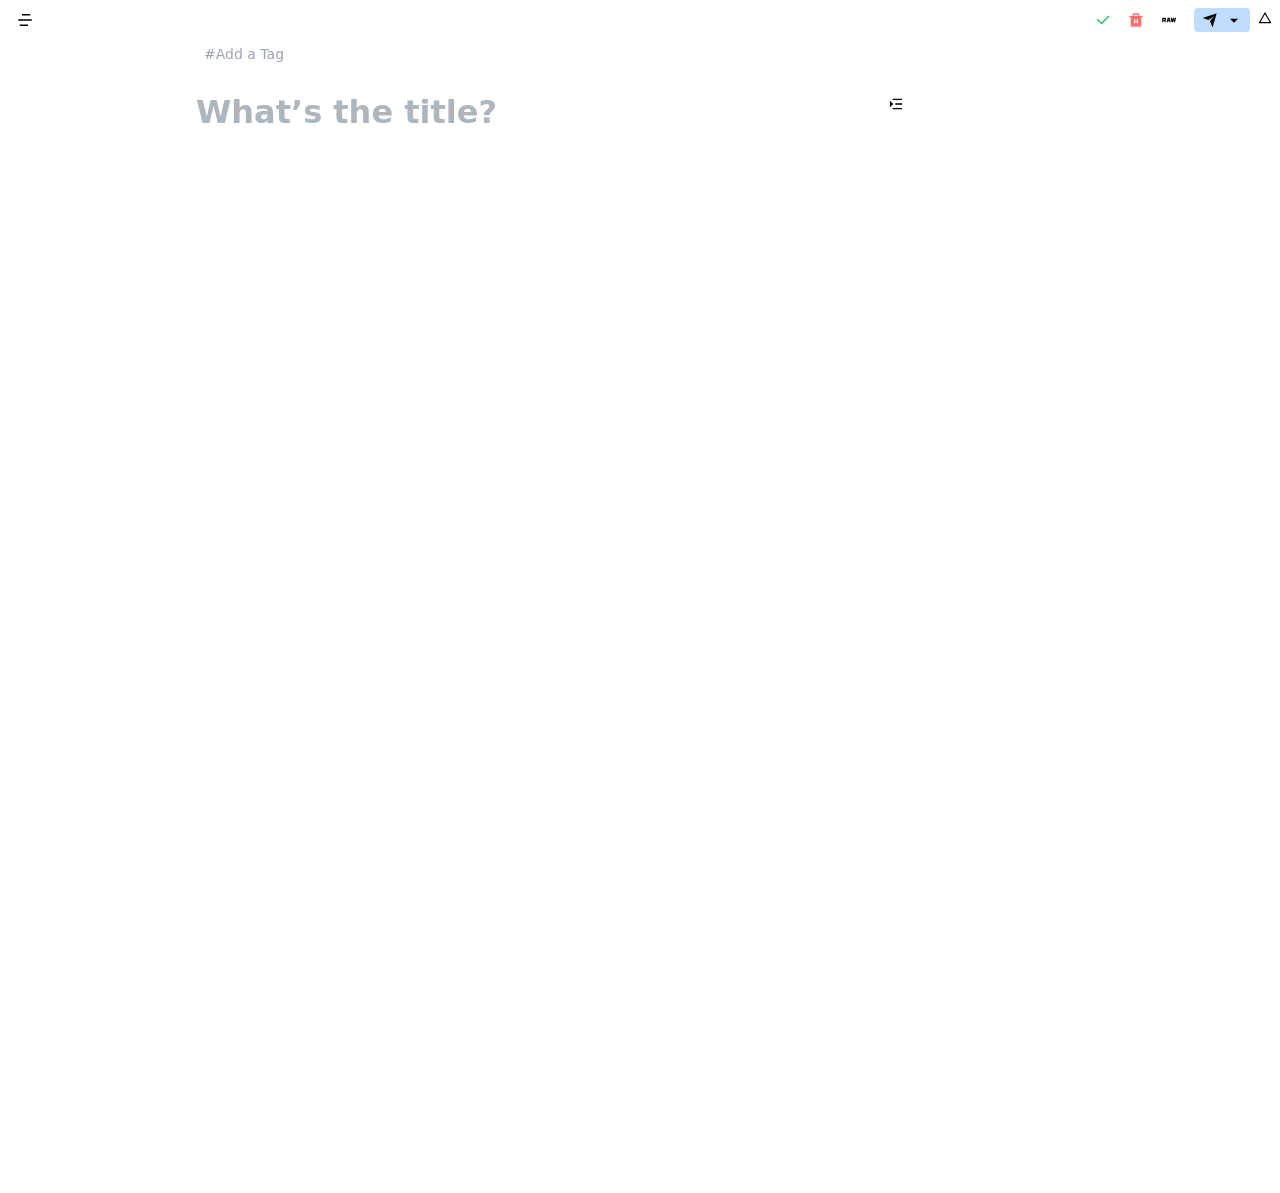
==== edit/index.html @ f4d95087 "Deploying to gh-pages from  @ ab5214a9631f37a3c51cfef15cb7cbef3c7a0057 🚀" ====
<!DOCTYPE html> <html lang="en"> <head><meta charset="UTF-8"><link rel="apple-touch-icon-precomposed" sizes="144x144" href="/favicon.png"><meta name="apple-mobile-web-app-capable" content="yes"><meta name="mobile-web-app-capable" content="yes"><meta name="apple-mobile-web-app-status-bar-style" content="black-translucent"><meta name="apple-mobile-web-app-title" content="North-Star-Y"><meta name="msapplication-TileColor" content="#000000"><meta name="viewport" content="width=device-width,initial-scale=1.0, minimum-scale=1.0, maximum-scale=1.0, user-scalable=no, viewport-fit=cover"><meta name="description" content="A self-owned full-static blog system"><link rel="icon" href="/favicon.ico"><title>Editor | North-Star-Y</title><style>._tag_1y242_1{transition:all ease .25s;transition-delay:.25s;--opacity: 0;--stop: 0%;--hover-bg: rgba(229, 231, 235, var(--opacity));background:linear-gradient(90deg,var(--hover-bg) 50%,rgb(248,113,113) 50%,rgb(248,113,113) 100%);background-position:0%;background-size:200%}._tag_1y242_1:hover{--opacity: 1;background-position:100%;color:#fff}@media (prefers-color-scheme: dark){._tag_1y242_1{--un-text-opacity:1;color:rgb(156,163,175,var(--un-text-opacity))}}._add-tag_1y242_23 ._tag-selector_1y242_23{display:none}._add-tag_1y242_23:focus-within ._tag-selector_1y242_23{display:block}
</style>
<link rel="stylesheet" href="/_astro/_page_.YMLMc0Df.css">
<style>._tabset_selm3_1 ._tab-panel_selm3_1{display:none}._tabset_selm3_1 ._tab-panels_selm3_4{display:flex}._tabset_selm3_1 input[data-tab-name=direct]{display:none}._tabset_selm3_1 input[data-tab-name=direct]:checked~._tab-panels_selm3_4 ._tab-panel_selm3_1[data-tab-name=direct]{display:block}._tabset_selm3_1 input[data-tab-name=direct]:checked~._tab-labels_selm3_13 label[data-tab-name=direct]{border-bottom:2px solid red}._tabset_selm3_1 input[data-tab-name=app]{display:none}._tabset_selm3_1 input[data-tab-name=app]:checked~._tab-panels_selm3_4 ._tab-panel_selm3_1[data-tab-name=app]{display:block}._tabset_selm3_1 input[data-tab-name=app]:checked~._tab-labels_selm3_13 label[data-tab-name=app]{border-bottom:2px solid red}
</style>
<link rel="stylesheet" href="/_astro/_id_.Ct7MQgqJ.css">
<link rel="stylesheet" href="/_astro/_page_.BIc4xYU2.css">
<style>.outlines a[data-anchor-tag=H1]{margin-left:0}.outlines a[data-anchor-tag=H2]{margin-left:12px}.outlines a[data-anchor-tag=H3]{margin-left:24px}.outlines a[data-anchor-tag=H4]{margin-left:36px}.outlines a[data-anchor-tag=H5]{margin-left:48px}.outlines a[data-anchor-tag=H6]{margin-left:60px}
</style><script type="module" src="/_astro/hoisted.BYPz7TzD.js"></script></head> <body class="text-text bg-bg"> <header class="flex justify-between items-center p-2 gap-2 h-10"> <a href="/" class="text-button text-lg" aria-label="homepage"> <div class="i-ri:menu-4-fill"></div> </a> <div class="flex gap-2 items-center header-operations"> <div id="editor-operarions" class="flex gap-2 items-center"></div>  <div id="auth"></div> </div> </header>   <div id="editor" class="w-full flex flex-col items-center min-h-8" data-modal-loading="true"></div>   </body></html>
---- _astro/_page_.YMLMc0Df.css ----
*,:before,:after{box-sizing:border-box;border-width:0;border-style:solid;border-color:var(--un-default-border-color, #e5e7eb)}:before,:after{--un-content: ""}html,:host{line-height:1.5;-webkit-text-size-adjust:100%;-moz-tab-size:4;tab-size:4;font-family:ui-sans-serif,system-ui,sans-serif,"Apple Color Emoji","Segoe UI Emoji",Segoe UI Symbol,"Noto Color Emoji";font-feature-settings:normal;font-variation-settings:normal;-webkit-tap-highlight-color:transparent}body{margin:0;line-height:inherit}hr{height:0;color:inherit;border-top-width:1px}abbr:where([title]){text-decoration:underline dotted}h1,h2,h3,h4,h5,h6{font-size:inherit;font-weight:inherit}a{color:inherit;text-decoration:inherit}b,strong{font-weight:bolder}code,kbd,samp,pre{font-family:ui-monospace,SFMono-Regular,Menlo,Monaco,Consolas,Liberation Mono,Courier New,monospace;font-feature-settings:normal;font-variation-settings:normal;font-size:1em}small{font-size:80%}sub,sup{font-size:75%;line-height:0;position:relative;vertical-align:baseline}sub{bottom:-.25em}sup{top:-.5em}table{text-indent:0;border-color:inherit;border-collapse:collapse}button,input,optgroup,select,textarea{font-family:inherit;font-feature-settings:inherit;font-variation-settings:inherit;font-size:100%;font-weight:inherit;line-height:inherit;color:inherit;margin:0;padding:0}button,select{text-transform:none}button,[type=button],[type=reset],[type=submit]{-webkit-appearance:button;background-color:transparent;background-image:none}:-moz-focusring{outline:auto}:-moz-ui-invalid{box-shadow:none}progress{vertical-align:baseline}::-webkit-inner-spin-button,::-webkit-outer-spin-button{height:auto}[type=search]{-webkit-appearance:textfield;outline-offset:-2px}::-webkit-search-decoration{-webkit-appearance:none}::-webkit-file-upload-button{-webkit-appearance:button;font:inherit}summary{display:list-item}blockquote,dl,dd,h1,h2,h3,h4,h5,h6,hr,figure,p,pre{margin:0}fieldset{margin:0;padding:0}legend{padding:0}ol,ul,menu{list-style:none;margin:0;padding:0}dialog{padding:0}textarea{resize:vertical}input::placeholder,textarea::placeholder{opacity:1;color:#9ca3af}button,[role=button]{cursor:pointer}:disabled{cursor:default}img,svg,video,canvas,audio,iframe,embed,object{display:block;vertical-align:middle}img,video{max-width:100%;height:auto}[hidden]:where(:not([hidden=until-found])){display:none}*,:before,:after{--un-rotate:0;--un-rotate-x:0;--un-rotate-y:0;--un-rotate-z:0;--un-scale-x:1;--un-scale-y:1;--un-scale-z:1;--un-skew-x:0;--un-skew-y:0;--un-translate-x:0;--un-translate-y:0;--un-translate-z:0;--un-pan-x: ;--un-pan-y: ;--un-pinch-zoom: ;--un-scroll-snap-strictness:proximity;--un-ordinal: ;--un-slashed-zero: ;--un-numeric-figure: ;--un-numeric-spacing: ;--un-numeric-fraction: ;--un-border-spacing-x:0;--un-border-spacing-y:0;--un-ring-offset-shadow:0 0 rgb(0 0 0 / 0);--un-ring-shadow:0 0 rgb(0 0 0 / 0);--un-shadow-inset: ;--un-shadow:0 0 rgb(0 0 0 / 0);--un-ring-inset: ;--un-ring-offset-width:0px;--un-ring-offset-color:#fff;--un-ring-width:0px;--un-ring-color:rgb(147 197 253 / .5);--un-blur: ;--un-brightness: ;--un-contrast: ;--un-drop-shadow: ;--un-grayscale: ;--un-hue-rotate: ;--un-invert: ;--un-saturate: ;--un-sepia: ;--un-backdrop-blur: ;--un-backdrop-brightness: ;--un-backdrop-contrast: ;--un-backdrop-grayscale: ;--un-backdrop-hue-rotate: ;--un-backdrop-invert: ;--un-backdrop-opacity: ;--un-backdrop-saturate: ;--un-backdrop-sepia: }::backdrop{--un-rotate:0;--un-rotate-x:0;--un-rotate-y:0;--un-rotate-z:0;--un-scale-x:1;--un-scale-y:1;--un-scale-z:1;--un-skew-x:0;--un-skew-y:0;--un-translate-x:0;--un-translate-y:0;--un-translate-z:0;--un-pan-x: ;--un-pan-y: ;--un-pinch-zoom: ;--un-scroll-snap-strictness:proximity;--un-ordinal: ;--un-slashed-zero: ;--un-numeric-figure: ;--un-numeric-spacing: ;--un-numeric-fraction: ;--un-border-spacing-x:0;--un-border-spacing-y:0;--un-ring-offset-shadow:0 0 rgb(0 0 0 / 0);--un-ring-shadow:0 0 rgb(0 0 0 / 0);--un-shadow-inset: ;--un-shadow:0 0 rgb(0 0 0 / 0);--un-ring-inset: ;--un-ring-offset-width:0px;--un-ring-offset-color:#fff;--un-ring-width:0px;--un-ring-color:rgb(147 197 253 / .5);--un-blur: ;--un-brightness: ;--un-contrast: ;--un-drop-shadow: ;--un-grayscale: ;--un-hue-rotate: ;--un-invert: ;--un-saturate: ;--un-sepia: ;--un-backdrop-blur: ;--un-backdrop-brightness: ;--un-backdrop-contrast: ;--un-backdrop-grayscale: ;--un-backdrop-hue-rotate: ;--un-backdrop-invert: ;--un-backdrop-opacity: ;--un-backdrop-saturate: ;--un-backdrop-sepia: }.i-material-symbols\:add-link{--un-icon:url("data:image/svg+xml;utf8,%3Csvg viewBox='0 0 24 24' width='1em' height='1em' xmlns='http://www.w3.org/2000/svg' %3E%3Cpath fill='currentColor' d='M17 20v-3h-3v-2h3v-3h2v3h3v2h-3v3zm-6-3H7q-2.075 0-3.537-1.463T2 12t1.463-3.537T7 7h4v2H7q-1.25 0-2.125.875T4 12t.875 2.125T7 15h4zm-3-4v-2h8v2zm14-1h-2q0-1.25-.875-2.125T17 9h-4V7h4q2.075 0 3.538 1.463T22 12'/%3E%3C/svg%3E");-webkit-mask:var(--un-icon) no-repeat;mask:var(--un-icon) no-repeat;-webkit-mask-size:100% 100%;mask-size:100% 100%;background-color:currentColor;color:inherit;width:1em;height:1em}.i-material-symbols\:check-circle-outline-rounded{--un-icon:url("data:image/svg+xml;utf8,%3Csvg viewBox='0 0 24 24' width='1em' height='1em' xmlns='http://www.w3.org/2000/svg' %3E%3Cpath fill='currentColor' d='m10.6 13.8l-2.15-2.15q-.275-.275-.7-.275t-.7.275t-.275.7t.275.7L9.9 15.9q.3.3.7.3t.7-.3l5.65-5.65q.275-.275.275-.7t-.275-.7t-.7-.275t-.7.275zM12 22q-2.075 0-3.9-.788t-3.175-2.137T2.788 15.9T2 12t.788-3.9t2.137-3.175T8.1 2.788T12 2t3.9.788t3.175 2.137T21.213 8.1T22 12t-.788 3.9t-2.137 3.175t-3.175 2.138T12 22m0-2q3.35 0 5.675-2.325T20 12t-2.325-5.675T12 4T6.325 6.325T4 12t2.325 5.675T12 20m0-8'/%3E%3C/svg%3E");-webkit-mask:var(--un-icon) no-repeat;mask:var(--un-icon) no-repeat;-webkit-mask-size:100% 100%;mask-size:100% 100%;background-color:currentColor;color:inherit;width:1em;height:1em}.i-material-symbols\:code{--un-icon:url("data:image/svg+xml;utf8,%3Csvg viewBox='0 0 24 24' width='1em' height='1em' xmlns='http://www.w3.org/2000/svg' %3E%3Cpath fill='currentColor' d='m8 18l-6-6l6-6l1.425 1.425l-4.6 4.6L9.4 16.6zm8 0l-1.425-1.425l4.6-4.6L14.6 7.4L16 6l6 6z'/%3E%3C/svg%3E");-webkit-mask:var(--un-icon) no-repeat;mask:var(--un-icon) no-repeat;-webkit-mask-size:100% 100%;mask-size:100% 100%;background-color:currentColor;color:inherit;width:1em;height:1em}.i-material-symbols\:error-outline-rounded{--un-icon:url("data:image/svg+xml;utf8,%3Csvg viewBox='0 0 24 24' width='1em' height='1em' xmlns='http://www.w3.org/2000/svg' %3E%3Cpath fill='currentColor' d='M12.713 16.713Q13 16.425 13 16t-.288-.712T12 15t-.712.288T11 16t.288.713T12 17t.713-.288m0-4Q13 12.425 13 12V8q0-.425-.288-.712T12 7t-.712.288T11 8v4q0 .425.288.713T12 13t.713-.288M12 22q-2.075 0-3.9-.788t-3.175-2.137T2.788 15.9T2 12t.788-3.9t2.137-3.175T8.1 2.788T12 2t3.9.788t3.175 2.137T21.213 8.1T22 12t-.788 3.9t-2.137 3.175t-3.175 2.138T12 22m0-2q3.35 0 5.675-2.325T20 12t-2.325-5.675T12 4T6.325 6.325T4 12t2.325 5.675T12 20m0-8'/%3E%3C/svg%3E");-webkit-mask:var(--un-icon) no-repeat;mask:var(--un-icon) no-repeat;-webkit-mask-size:100% 100%;mask-size:100% 100%;background-color:currentColor;color:inherit;width:1em;height:1em}.i-material-symbols\:format-bold{--un-icon:url("data:image/svg+xml;utf8,%3Csvg viewBox='0 0 24 24' width='1em' height='1em' xmlns='http://www.w3.org/2000/svg' %3E%3Cpath fill='currentColor' d='M6.8 19V5h5.525q1.625 0 3 1T16.7 8.775q0 1.275-.575 1.963t-1.075.987q.625.275 1.388 1.025T17.2 15q0 2.225-1.625 3.113t-3.05.887zm3.025-2.8h2.6q1.2 0 1.463-.612t.262-.888t-.262-.887t-1.538-.613H9.825zm0-5.7h2.325q.825 0 1.2-.425t.375-.95q0-.6-.425-.975t-1.1-.375H9.825z'/%3E%3C/svg%3E");-webkit-mask:var(--un-icon) no-repeat;mask:var(--un-icon) no-repeat;-webkit-mask-size:100% 100%;mask-size:100% 100%;background-color:currentColor;color:inherit;width:1em;height:1em}.i-material-symbols\:format-italic{--un-icon:url("data:image/svg+xml;utf8,%3Csvg viewBox='0 0 24 24' width='1em' height='1em' xmlns='http://www.w3.org/2000/svg' %3E%3Cpath fill='currentColor' d='M5 19v-2.5h4l3-9H8V5h10v2.5h-3.5l-3 9H15V19z'/%3E%3C/svg%3E");-webkit-mask:var(--un-icon) no-repeat;mask:var(--un-icon) no-repeat;-webkit-mask-size:100% 100%;mask-size:100% 100%;background-color:currentColor;color:inherit;width:1em;height:1em}.i-material-symbols\:format-underlined{--un-icon:url("data:image/svg+xml;utf8,%3Csvg viewBox='0 0 24 24' width='1em' height='1em' xmlns='http://www.w3.org/2000/svg' %3E%3Cpath fill='currentColor' d='M5 21v-2h14v2zm3.075-5.575q-1.4-1.575-1.4-4.175V3H9.25v8.4q0 1.4.7 2.275t2.05.875t2.05-.875t.7-2.275V3h2.575v8.25q0 2.6-1.4 4.175T12 17t-3.925-1.575'/%3E%3C/svg%3E");-webkit-mask:var(--un-icon) no-repeat;mask:var(--un-icon) no-repeat;-webkit-mask-size:100% 100%;mask-size:100% 100%;background-color:currentColor;color:inherit;width:1em;height:1em}.i-material-symbols\:info-outline-rounded{--un-icon:url("data:image/svg+xml;utf8,%3Csvg viewBox='0 0 24 24' width='1em' height='1em' xmlns='http://www.w3.org/2000/svg' %3E%3Cpath fill='currentColor' d='M12.713 16.713Q13 16.425 13 16v-4q0-.425-.288-.712T12 11t-.712.288T11 12v4q0 .425.288.713T12 17t.713-.288m0-8Q13 8.425 13 8t-.288-.712T12 7t-.712.288T11 8t.288.713T12 9t.713-.288M12 22q-2.075 0-3.9-.788t-3.175-2.137T2.788 15.9T2 12t.788-3.9t2.137-3.175T8.1 2.788T12 2t3.9.788t3.175 2.137T21.213 8.1T22 12t-.788 3.9t-2.137 3.175t-3.175 2.138T12 22m0-2q3.35 0 5.675-2.325T20 12t-2.325-5.675T12 4T6.325 6.325T4 12t2.325 5.675T12 20m0-8'/%3E%3C/svg%3E");-webkit-mask:var(--un-icon) no-repeat;mask:var(--un-icon) no-repeat;-webkit-mask-size:100% 100%;mask-size:100% 100%;background-color:currentColor;color:inherit;width:1em;height:1em}.i-material-symbols\:raw-on{--un-icon:url("data:image/svg+xml;utf8,%3Csvg viewBox='0 0 24 24' width='1em' height='1em' xmlns='http://www.w3.org/2000/svg' %3E%3Cpath fill='currentColor' d='M3 15V9h3.5q.6 0 1.05.45T8 10.5v1q0 .45-.238.813T7.1 12.9L8 15H6.5l-.9-2H4.5v2zm5.75 0l1.5-6h2.5l1.5 6h-1.5l-.35-1.5h-1.75l-.4 1.5zm6.75 0L14 9h1.5l.75 3L17 9h1.5l.75 3L20 9h1.5L20 15h-1.5l-.75-3.05L17 15zM11 12h1l-.25-1h-.5zm-6.5-.5h2v-1h-2z'/%3E%3C/svg%3E");-webkit-mask:var(--un-icon) no-repeat;mask:var(--un-icon) no-repeat;-webkit-mask-size:100% 100%;mask-size:100% 100%;background-color:currentColor;color:inherit;width:1em;height:1em}.i-material-symbols\:strikethrough-s{--un-icon:url("data:image/svg+xml;utf8,%3Csvg viewBox='0 0 24 24' width='1em' height='1em' xmlns='http://www.w3.org/2000/svg' %3E%3Cpath fill='currentColor' d='M12.15 20q-1.9 0-3.375-1.125T6.65 15.8l2.2-.95q.35 1.2 1.213 1.975t2.137.775q1.05 0 1.9-.5t.85-1.6q0-.45-.175-.825T14.3 14h2.8q.125.35.188.713t.062.787q0 2.15-1.537 3.325T12.15 20M2 12v-2h20v2zm10.05-8.15q1.65 0 2.888.812T16.85 7.15l-2.2.975q-.225-.725-.837-1.3T12.1 6.25q-1.025 0-1.7.463T9.65 8h-2.4q.05-1.725 1.363-2.937T12.05 3.85'/%3E%3C/svg%3E");-webkit-mask:var(--un-icon) no-repeat;mask:var(--un-icon) no-repeat;-webkit-mask-size:100% 100%;mask-size:100% 100%;background-color:currentColor;color:inherit;width:1em;height:1em}.i-ri\:add-large-line{--un-icon:url("data:image/svg+xml;utf8,%3Csvg viewBox='0 0 24 24' width='1em' height='1em' xmlns='http://www.w3.org/2000/svg' %3E%3Cpath fill='currentColor' d='M13 11h9v2h-9v9h-2v-9H2v-2h9V2h2z'/%3E%3C/svg%3E");-webkit-mask:var(--un-icon) no-repeat;mask:var(--un-icon) no-repeat;-webkit-mask-size:100% 100%;mask-size:100% 100%;background-color:currentColor;color:inherit;width:1em;height:1em}.i-ri\:add-line{--un-icon:url("data:image/svg+xml;utf8,%3Csvg viewBox='0 0 24 24' width='1em' height='1em' xmlns='http://www.w3.org/2000/svg' %3E%3Cpath fill='currentColor' d='M11 11V5h2v6h6v2h-6v6h-2v-6H5v-2z'/%3E%3C/svg%3E");-webkit-mask:var(--un-icon) no-repeat;mask:var(--un-icon) no-repeat;-webkit-mask-size:100% 100%;mask-size:100% 100%;background-color:currentColor;color:inherit;width:1em;height:1em}.i-ri\:arrow-down-s-fill{--un-icon:url("data:image/svg+xml;utf8,%3Csvg viewBox='0 0 24 24' width='1em' height='1em' xmlns='http://www.w3.org/2000/svg' %3E%3Cpath fill='currentColor' d='m12 16l-6-6h12z'/%3E%3C/svg%3E");-webkit-mask:var(--un-icon) no-repeat;mask:var(--un-icon) no-repeat;-webkit-mask-size:100% 100%;mask-size:100% 100%;background-color:currentColor;color:inherit;width:1em;height:1em}.i-ri\:arrow-left-double-line{--un-icon:url("data:image/svg+xml;utf8,%3Csvg viewBox='0 0 24 24' width='1em' height='1em' xmlns='http://www.w3.org/2000/svg' %3E%3Cpath fill='currentColor' d='m4.836 12l6.207 6.207l1.414-1.414L7.664 12l4.793-4.793l-1.414-1.414zm5.65 0l6.207 6.207l1.414-1.414L13.314 12l4.793-4.793l-1.414-1.414z'/%3E%3C/svg%3E");-webkit-mask:var(--un-icon) no-repeat;mask:var(--un-icon) no-repeat;-webkit-mask-size:100% 100%;mask-size:100% 100%;background-color:currentColor;color:inherit;width:1em;height:1em}.i-ri\:arrow-right-double-line{--un-icon:url("data:image/svg+xml;utf8,%3Csvg viewBox='0 0 24 24' width='1em' height='1em' xmlns='http://www.w3.org/2000/svg' %3E%3Cpath fill='currentColor' d='m19.164 12l-6.207-6.207l-1.414 1.414L16.336 12l-4.793 4.793l1.414 1.414zm-5.65 0L7.307 5.793L5.893 7.207L10.686 12l-4.793 4.793l1.414 1.414z'/%3E%3C/svg%3E");-webkit-mask:var(--un-icon) no-repeat;mask:var(--un-icon) no-repeat;-webkit-mask-size:100% 100%;mask-size:100% 100%;background-color:currentColor;color:inherit;width:1em;height:1em}.i-ri\:check-line{--un-icon:url("data:image/svg+xml;utf8,%3Csvg viewBox='0 0 24 24' width='1em' height='1em' xmlns='http://www.w3.org/2000/svg' %3E%3Cpath fill='currentColor' d='m10 15.17l9.192-9.191l1.414 1.414L10 17.999l-6.364-6.364l1.414-1.414z'/%3E%3C/svg%3E");-webkit-mask:var(--un-icon) no-repeat;mask:var(--un-icon) no-repeat;-webkit-mask-size:100% 100%;mask-size:100% 100%;background-color:currentColor;color:inherit;width:1em;height:1em}.i-ri\:close-line{--un-icon:url("data:image/svg+xml;utf8,%3Csvg viewBox='0 0 24 24' width='1em' height='1em' xmlns='http://www.w3.org/2000/svg' %3E%3Cpath fill='currentColor' d='m12 10.587l4.95-4.95l1.414 1.414l-4.95 4.95l4.95 4.95l-1.415 1.414l-4.95-4.95l-4.949 4.95l-1.414-1.415l4.95-4.95l-4.95-4.95L7.05 5.638z'/%3E%3C/svg%3E");-webkit-mask:var(--un-icon) no-repeat;mask:var(--un-icon) no-repeat;-webkit-mask-size:100% 100%;mask-size:100% 100%;background-color:currentColor;color:inherit;width:1em;height:1em}.i-ri\:delete-bin-fill{--un-icon:url("data:image/svg+xml;utf8,%3Csvg viewBox='0 0 24 24' width='1em' height='1em' xmlns='http://www.w3.org/2000/svg' %3E%3Cpath fill='currentColor' d='M17 6h5v2h-2v13a1 1 0 0 1-1 1H5a1 1 0 0 1-1-1V8H2V6h5V3a1 1 0 0 1 1-1h8a1 1 0 0 1 1 1zm-8 5v6h2v-6zm4 0v6h2v-6zM9 4v2h6V4z'/%3E%3C/svg%3E");-webkit-mask:var(--un-icon) no-repeat;mask:var(--un-icon) no-repeat;-webkit-mask-size:100% 100%;mask-size:100% 100%;background-color:currentColor;color:inherit;width:1em;height:1em}.i-ri\:draggable{--un-icon:url("data:image/svg+xml;utf8,%3Csvg viewBox='0 0 24 24' width='1em' height='1em' xmlns='http://www.w3.org/2000/svg' %3E%3Cpath fill='currentColor' d='M8.5 7a1.5 1.5 0 1 0 0-3a1.5 1.5 0 0 0 0 3m0 6.5a1.5 1.5 0 1 0 0-3a1.5 1.5 0 0 0 0 3m1.5 5a1.5 1.5 0 1 1-3 0a1.5 1.5 0 0 1 3 0M15.5 7a1.5 1.5 0 1 0 0-3a1.5 1.5 0 0 0 0 3m1.5 5a1.5 1.5 0 1 1-3 0a1.5 1.5 0 0 1 3 0m-1.5 8a1.5 1.5 0 1 0 0-3a1.5 1.5 0 0 0 0 3'/%3E%3C/svg%3E");-webkit-mask:var(--un-icon) no-repeat;mask:var(--un-icon) no-repeat;-webkit-mask-size:100% 100%;mask-size:100% 100%;background-color:currentColor;color:inherit;width:1em;height:1em}.i-ri\:github-fill{--un-icon:url("data:image/svg+xml;utf8,%3Csvg viewBox='0 0 24 24' width='1em' height='1em' xmlns='http://www.w3.org/2000/svg' %3E%3Cpath fill='currentColor' d='M12.001 2c-5.525 0-10 4.475-10 10a9.99 9.99 0 0 0 6.837 9.488c.5.087.688-.213.688-.476c0-.237-.013-1.024-.013-1.862c-2.512.463-3.162-.612-3.362-1.175c-.113-.288-.6-1.175-1.025-1.413c-.35-.187-.85-.65-.013-.662c.788-.013 1.35.725 1.538 1.025c.9 1.512 2.337 1.087 2.912.825c.088-.65.35-1.087.638-1.337c-2.225-.25-4.55-1.113-4.55-4.938c0-1.088.387-1.987 1.025-2.687c-.1-.25-.45-1.275.1-2.65c0 0 .837-.263 2.75 1.024a9.3 9.3 0 0 1 2.5-.337c.85 0 1.7.112 2.5.337c1.913-1.3 2.75-1.024 2.75-1.024c.55 1.375.2 2.4.1 2.65c.637.7 1.025 1.587 1.025 2.687c0 3.838-2.337 4.688-4.562 4.938c.362.312.675.912.675 1.85c0 1.337-.013 2.412-.013 2.75c0 .262.188.574.688.474A10.02 10.02 0 0 0 22 12c0-5.525-4.475-10-10-10'/%3E%3C/svg%3E");-webkit-mask:var(--un-icon) no-repeat;mask:var(--un-icon) no-repeat;-webkit-mask-size:100% 100%;mask-size:100% 100%;background-color:currentColor;color:inherit;width:1em;height:1em}.i-ri\:menu-4-fill{--un-icon:url("data:image/svg+xml;utf8,%3Csvg viewBox='0 0 24 24' width='1em' height='1em' xmlns='http://www.w3.org/2000/svg' %3E%3Cpath fill='currentColor' d='M16 18v2H5v-2zm5-7v2H3v-2zm-2-7v2H8V4z'/%3E%3C/svg%3E");-webkit-mask:var(--un-icon) no-repeat;mask:var(--un-icon) no-repeat;-webkit-mask-size:100% 100%;mask-size:100% 100%;background-color:currentColor;color:inherit;width:1em;height:1em}.i-ri\:menu-fold-4-fill{--un-icon:url("data:image/svg+xml;utf8,%3Csvg viewBox='0 0 24 24' width='1em' height='1em' xmlns='http://www.w3.org/2000/svg' %3E%3Cpath fill='currentColor' d='M21 4H7v2h14zm0 7H11v2h10zm0 7H7v2h14zM3 17V7l5 5z'/%3E%3C/svg%3E");-webkit-mask:var(--un-icon) no-repeat;mask:var(--un-icon) no-repeat;-webkit-mask-size:100% 100%;mask-size:100% 100%;background-color:currentColor;color:inherit;width:1em;height:1em}.i-ri\:quill-pen-fill{--un-icon:url("data:image/svg+xml;utf8,%3Csvg viewBox='0 0 24 24' width='1em' height='1em' xmlns='http://www.w3.org/2000/svg' %3E%3Cpath fill='currentColor' d='M21 1.997c-15 0-17 14-18 20h1.998q.999-5 5.002-5.5c4-.5 7-4 8-7l-1.5-1l1-1c1-1 2.004-2.5 3.5-5.5'/%3E%3C/svg%3E");-webkit-mask:var(--un-icon) no-repeat;mask:var(--un-icon) no-repeat;-webkit-mask-size:100% 100%;mask-size:100% 100%;background-color:currentColor;color:inherit;width:1em;height:1em}.i-ri\:send-plane-fill{--un-icon:url("data:image/svg+xml;utf8,%3Csvg viewBox='0 0 24 24' width='1em' height='1em' xmlns='http://www.w3.org/2000/svg' %3E%3Cpath fill='currentColor' d='M1.946 9.315c-.522-.174-.527-.455.01-.634L21.044 2.32c.529-.176.832.12.684.638l-5.454 19.086c-.15.529-.455.547-.679.045L12 14l6-8l-8 6z'/%3E%3C/svg%3E");-webkit-mask:var(--un-icon) no-repeat;mask:var(--un-icon) no-repeat;-webkit-mask-size:100% 100%;mask-size:100% 100%;background-color:currentColor;color:inherit;width:1em;height:1em}.i-ri\:triangle-line{--un-icon:url("data:image/svg+xml;utf8,%3Csvg viewBox='0 0 24 24' width='1em' height='1em' xmlns='http://www.w3.org/2000/svg' %3E%3Cpath fill='currentColor' d='m12.866 3l9.526 16.5a1 1 0 0 1-.866 1.5H2.474a1 1 0 0 1-.866-1.5L11.134 3a1 1 0 0 1 1.732 0m-8.66 16h15.588L12 5.5z'/%3E%3C/svg%3E");-webkit-mask:var(--un-icon) no-repeat;mask:var(--un-icon) no-repeat;-webkit-mask-size:100% 100%;mask-size:100% 100%;background-color:currentColor;color:inherit;width:1em;height:1em}.i-svg-spinners\:pulse{--un-icon:url("data:image/svg+xml;utf8,%3Csvg viewBox='0 0 24 24' width='1em' height='1em' xmlns='http://www.w3.org/2000/svg' %3E%3Ccircle cx='12' cy='12' r='0' fill='currentColor'%3E%3Canimate attributeName='r' calcMode='spline' dur='1.2s' keySplines='.52,.6,.25,.99' repeatCount='indefinite' values='0;11'/%3E%3Canimate attributeName='opacity' calcMode='spline' dur='1.2s' keySplines='.52,.6,.25,.99' repeatCount='indefinite' values='1;0'/%3E%3C/circle%3E%3C/svg%3E");-webkit-mask:var(--un-icon) no-repeat;mask:var(--un-icon) no-repeat;-webkit-mask-size:100% 100%;mask-size:100% 100%;background-color:currentColor;color:inherit;width:1em;height:1em}.i-svg-spinners\:ring-resize{--un-icon:url("data:image/svg+xml;utf8,%3Csvg viewBox='0 0 24 24' width='1em' height='1em' xmlns='http://www.w3.org/2000/svg' %3E%3Cg stroke='currentColor'%3E%3Ccircle cx='12' cy='12' r='9.5' fill='none' stroke-linecap='round' stroke-width='3'%3E%3Canimate attributeName='stroke-dasharray' calcMode='spline' dur='1.5s' keySplines='0.42,0,0.58,1;0.42,0,0.58,1;0.42,0,0.58,1' keyTimes='0;0.475;0.95;1' repeatCount='indefinite' values='0 150;42 150;42 150;42 150'/%3E%3Canimate attributeName='stroke-dashoffset' calcMode='spline' dur='1.5s' keySplines='0.42,0,0.58,1;0.42,0,0.58,1;0.42,0,0.58,1' keyTimes='0;0.475;0.95;1' repeatCount='indefinite' values='0;-16;-59;-59'/%3E%3C/circle%3E%3CanimateTransform attributeName='transform' dur='2s' repeatCount='indefinite' type='rotate' values='0 12 12;360 12 12'/%3E%3C/g%3E%3C/svg%3E");-webkit-mask:var(--un-icon) no-repeat;mask:var(--un-icon) no-repeat;-webkit-mask-size:100% 100%;mask-size:100% 100%;background-color:currentColor;color:inherit;width:1em;height:1em}@media (prefers-color-scheme: dark){:root{--un-preset-theme-colors-modal:36 36 36;--un-preset-theme-colors-bg:51 51 51;--un-preset-theme-colors-text:255 255 255}}@media (prefers-color-scheme: light){:root{--un-preset-theme-colors-modal:255 255 255;--un-preset-theme-colors-bg:255 255 255;--un-preset-theme-colors-text:0 0 0}}.pointer-events-auto,.group:focus-within .group-focus-within\:pointer-events-auto{pointer-events:auto}.pointer-events-none{pointer-events:none}.visible{visibility:visible}.absolute{position:absolute}.fixed{position:fixed}.relative{position:relative}.inset-0{inset:0}.left-0{left:0}.right-\[4px\]{right:4px}.right-0{right:0}.top-\[84px\]{top:84px}.top-0{top:0}.top-full{top:100%}.z-\[100\]{z-index:100}.z-\[110\]{z-index:110}.z-\[2\]{z-index:2}.z-\[50\]{z-index:50}.z-10{z-index:10}.m-2{margin:.5rem}.m-4{margin:1rem}.mx-8{margin-left:2rem;margin-right:2rem}.mt-1{margin-top:.25rem}.mt-4{margin-top:1rem}.mt-8{margin-top:2rem}.block{display:block}.\[\&_\.outlines\]\:hidden .outlines{display:none}.hidden\!{display:none!important}.h-10{height:2.5rem}.h-16{height:4rem}.h-3,.h3{height:.75rem}.h-5,.h5{height:1.25rem}.h-50{height:12.5rem}.h-6,.h6{height:1.5rem}.h-8{height:2rem}.h-full{height:100%}.h1{height:.25rem}.h2{height:.5rem}.h4{height:1rem}.max-h-\[60vh\]{max-height:60vh}.max-w-\[720px\]{max-width:720px}.max-w-\[870px\]{max-width:870px}.max-w-\[90vw\]{max-width:90vw}.max-w-\[960px\]{max-width:960px}.min-h-\[100px\]{min-height:100px}.min-h-12{min-height:3rem}.min-h-8{min-height:2rem}.min-w-\[180px\]{min-width:180px}.min-w-\[200px\]{min-width:200px}.w-\[180px\]{width:180px}.w-\[200px\]{width:200px}.w-\[240px\]{width:240px}.w-\[fit-content\]{width:fit-content}.w-16{width:4rem}.w-3{width:.75rem}.w-5{width:1.25rem}.w-6{width:1.5rem}.w-8{width:2rem}.w-full{width:100%}.flex{display:flex}.flex-\[45\%\]{flex:45%}.flex-1{flex:1 1 0%}.flex-shrink-0{flex-shrink:0}.flex-col{flex-direction:column}.flex-wrap{flex-wrap:wrap}.translate-y--2{--un-translate-y:-.5rem;transform:translate(var(--un-translate-x)) translateY(var(--un-translate-y)) translateZ(var(--un-translate-z)) rotate(var(--un-rotate)) rotateX(var(--un-rotate-x)) rotateY(var(--un-rotate-y)) rotate(var(--un-rotate-z)) skew(var(--un-skew-x)) skewY(var(--un-skew-y)) scaleX(var(--un-scale-x)) scaleY(var(--un-scale-y)) scaleZ(var(--un-scale-z))}.translate-y-\[-100\%\]{--un-translate-y:-100%;transform:translate(var(--un-translate-x)) translateY(var(--un-translate-y)) translateZ(var(--un-translate-z)) rotate(var(--un-rotate)) rotateX(var(--un-rotate-x)) rotateY(var(--un-rotate-y)) rotate(var(--un-rotate-z)) skew(var(--un-skew-x)) skewY(var(--un-skew-y)) scaleX(var(--un-scale-x)) scaleY(var(--un-scale-y)) scaleZ(var(--un-scale-z))}.group:focus-within .group-focus-within\:translate-y-0{--un-translate-y:0;transform:translate(var(--un-translate-x)) translateY(var(--un-translate-y)) translateZ(var(--un-translate-z)) rotate(var(--un-rotate)) rotateX(var(--un-rotate-x)) rotateY(var(--un-rotate-y)) rotate(var(--un-rotate-z)) skew(var(--un-skew-x)) skewY(var(--un-skew-y)) scaleX(var(--un-scale-x)) scaleY(var(--un-scale-y)) scaleZ(var(--un-scale-z))}.cursor-pointer{cursor:pointer}.items-center{align-items:center}.justify-end{justify-content:flex-end}.justify-center{justify-content:center}.justify-between{justify-content:space-between}.gap-1{gap:.25rem}.gap-2{gap:.5rem}.gap-4{gap:1rem}.overflow-hidden{overflow:hidden}.overflow-y-auto{overflow-y:auto}.whitespace-nowrap{white-space:nowrap}.whitespace-pre-wrap{white-space:pre-wrap}.break-words{overflow-wrap:break-word}.border{border-width:1px}.border-blue{--un-border-opacity:1;border-color:rgb(96 165 250 / var(--un-border-opacity))}.rounded{border-radius:.25rem}.rounded-full{border-radius:9999px}.bg-\[\#202328\]{--un-bg-opacity:1;background-color:rgb(32 35 40 / var(--un-bg-opacity))}.bg-bg{--un-bg-opacity:var(--un-preset-theme-colors-bg--alpha, 1);background-color:rgb(var(--un-preset-theme-colors-bg) / var(--un-bg-opacity))}.bg-black{--un-bg-opacity:1;background-color:rgb(0 0 0 / var(--un-bg-opacity))}.bg-blue{--un-bg-opacity:1;background-color:rgb(96 165 250 / var(--un-bg-opacity))}.bg-blue-200{--un-bg-opacity:1;background-color:rgb(191 219 254 / var(--un-bg-opacity))}.bg-gray{--un-bg-opacity:1;background-color:rgb(156 163 175 / var(--un-bg-opacity))}.bg-green{--un-bg-opacity:1;background-color:rgb(74 222 128 / var(--un-bg-opacity))}.bg-modal{--un-bg-opacity:var(--un-preset-theme-colors-modal--alpha, 1);background-color:rgb(var(--un-preset-theme-colors-modal) / var(--un-bg-opacity))}.bg-red{--un-bg-opacity:1;background-color:rgb(248 113 113 / var(--un-bg-opacity))}.bg-transparent{background-color:transparent}.bg-yellow{--un-bg-opacity:1;background-color:rgb(250 204 21 / var(--un-bg-opacity))}.bg-yellow-200{--un-bg-opacity:1;background-color:rgb(254 240 138 / var(--un-bg-opacity))}.hover\:bg-gray-200:hover{--un-bg-opacity:1;background-color:rgb(229 231 235 / var(--un-bg-opacity))}.bg-opacity-40{--un-bg-opacity:.4}.bg-opacity-60{--un-bg-opacity:.6}.bg-cover{background-size:cover}.bg-center{background-position:center}.object-cover{object-fit:cover}.p-2{padding:.5rem}.p-4{padding:1rem}.px-\[28px\]{padding-left:28px;padding-right:28px}.px-2{padding-left:.5rem;padding-right:.5rem}.px-3{padding-left:.75rem;padding-right:.75rem}.px-4{padding-left:1rem;padding-right:1rem}.py-1{padding-top:.25rem;padding-bottom:.25rem}.py-2{padding-top:.5rem;padding-bottom:.5rem}.py-4{padding-top:1rem;padding-bottom:1rem}.pb-2{padding-bottom:.5rem}.pb-4{padding-bottom:1rem}.pt-2{padding-top:.5rem}.pt-8{padding-top:2rem}.text-center{text-align:center}.text-start{text-align:start}.text-end{text-align:end}.text-3xl{font-size:1.875rem;line-height:2.25rem}.text-4xl{font-size:2.25rem;line-height:2.5rem}.text-base{font-size:1rem;line-height:1.5rem}.text-lg{font-size:1.125rem;line-height:1.75rem}.text-sm{font-size:.875rem;line-height:1.25rem}.text-xs{font-size:.75rem;line-height:1rem}.text-blue{--un-text-opacity:1;color:rgb(96 165 250 / var(--un-text-opacity))}.text-gray{--un-text-opacity:1;color:rgb(156 163 175 / var(--un-text-opacity))}.text-green-500{--un-text-opacity:1;color:rgb(34 197 94 / var(--un-text-opacity))}.text-red{--un-text-opacity:1;color:rgb(248 113 113 / var(--un-text-opacity))}.text-text{--un-text-opacity:var(--un-preset-theme-colors-text--alpha, 1);color:rgb(var(--un-preset-theme-colors-text) / var(--un-text-opacity))}.text-white{--un-text-opacity:1;color:rgb(255 255 255 / var(--un-text-opacity))}.hover\:text-black:hover{--un-text-opacity:1;color:rgb(0 0 0 / var(--un-text-opacity))}.hover\:text-text:hover{--un-text-opacity:var(--un-preset-theme-colors-text--alpha, 1);color:rgb(var(--un-preset-theme-colors-text) / var(--un-text-opacity))}.text-opacity-60{--un-text-opacity:.6}.hover\:text-opacity-100:hover{--un-text-opacity:1}.font-bold{font-weight:700}.font-semibold{font-weight:600}.italic{font-style:italic}.underline,.group:hover .group-hover\:underline{text-decoration-line:underline}.\!opacity-100{opacity:1!important}.opacity-0{opacity:0}.opacity-50{opacity:.5}.opacity-60{opacity:.6}.opacity-80{opacity:.8}.group:focus-within .group-focus-within\:opacity-100,.group:hover .group-hover\:opacity-100{opacity:1}.hover\:opacity-80:hover{opacity:.8}.shadow{--un-shadow:var(--un-shadow-inset) 0 1px 3px 0 var(--un-shadow-color, rgb(0 0 0 / .1)),var(--un-shadow-inset) 0 1px 2px -1px var(--un-shadow-color, rgb(0 0 0 / .1));box-shadow:var(--un-ring-offset-shadow),var(--un-ring-shadow),var(--un-shadow)}.shadow-lg{--un-shadow:var(--un-shadow-inset) 0 10px 15px -3px var(--un-shadow-color, rgb(0 0 0 / .1)),var(--un-shadow-inset) 0 4px 6px -4px var(--un-shadow-color, rgb(0 0 0 / .1));box-shadow:var(--un-ring-offset-shadow),var(--un-ring-shadow),var(--un-shadow)}.shadow-md{--un-shadow:var(--un-shadow-inset) 0 4px 6px -1px var(--un-shadow-color, rgb(0 0 0 / .1)),var(--un-shadow-inset) 0 2px 4px -2px var(--un-shadow-color, rgb(0 0 0 / .1));box-shadow:var(--un-ring-offset-shadow),var(--un-ring-shadow),var(--un-shadow)}.outline{outline-style:solid}.outline-none{outline:2px solid transparent;outline-offset:2px}.transition-all{transition-property:all;transition-timing-function:cubic-bezier(.4,0,.2,1);transition-duration:.15s}.transition-delay-\[0\.25s\]{transition-delay:.25s}.transition-delay-\[0\.2s\]{transition-delay:.2s}@media (prefers-color-scheme: dark){.dark\:border-gray{--un-border-opacity:1;border-color:rgb(156 163 175 / var(--un-border-opacity))}.dark\:bg-blue{--un-bg-opacity:1;background-color:rgb(96 165 250 / var(--un-bg-opacity))}.dark\:bg-yellow{--un-bg-opacity:1;background-color:rgb(250 204 21 / var(--un-bg-opacity))}.dark\:hover\:bg-modal:hover{--un-bg-opacity:var(--un-preset-theme-colors-modal--alpha, 1);background-color:rgb(var(--un-preset-theme-colors-modal) / var(--un-bg-opacity))}}@media (max-width: 767.9px){.\<md\:hidden{display:none}.\<md\:w-auto{width:auto}.\<md\:\[\&\:focus-within_\.outlines\]\:flex:focus-within .outlines{display:flex}.\<md\:justify-end{justify-content:flex-end}}@media (min-width: 768px){.md\:sticky{position:sticky}.md\:top-\[88px\]{top:88px}.md\:hidden{display:none}.md\:w-\[32px\]{width:32px}.md\:shadow-none{--un-shadow:0 0 var(--un-shadow-color, rgb(0 0 0 / 0));box-shadow:var(--un-ring-offset-shadow),var(--un-ring-shadow),var(--un-shadow)}}
---- _astro/_id_.Ct7MQgqJ.css ----
@charset "UTF-8";.ud-root h1:target,.ud-root h2:target,.ud-root h3:target,.ud-root h4:target,.ud-root h5:target,.ud-root h6:target{scroll-margin-top:48px}.ud-root{width:100%;max-width:720px;margin-bottom:45vh}.ud-root.editable{flex:720px}.ud-root.read-only>*:not(:last-child){margin-bottom:12px}.ud-root.read-only{margin-bottom:40px}@media (max-width: 768px){.ud-root.read-only .wrapper:not(.preview-only) .playground{max-width:0;overflow:hidden;padding:0;margin:0}}.ud-root.read-only p{min-height:16px}.ud-root .tiptap.ProseMirror{padding:20px 36px;outline:none}.ud-root .tiptap.ProseMirror h1.is-empty:first-child:before{color:#adb5bd;content:attr(data-placeholder);float:left;height:0;pointer-events:none}.ud-root .tiptap.ProseMirror .is-empty:not(h1):before{color:#adb5bd;content:attr(data-placeholder);float:left;height:0;pointer-events:none}.ud-root .tiptap.ProseMirror>*:not(:last-child){margin-bottom:12px}.ud-root h1{display:block;font-size:2em;font-weight:700}.ud-root h2{display:block;font-size:1.5em;font-weight:700}.ud-root h3{display:block;font-size:1.17em;font-weight:700}.ud-root h4{display:block;font-weight:700}.ud-root img{width:100%;max-height:45vh;object-fit:contain}.ud-root blockquote{border-left:2px solid gray;margin:0;padding-left:8px;padding-right:8px}.ud-root code{border-radius:4px;--un-bg-opacity:1;background-color:rgb(232,232,232,var(--un-bg-opacity));caret-color:#fff;padding:1px;border:1px solid rgba(31,35,41,.04)}@media (prefers-color-scheme: dark){.ud-root code{--un-bg-opacity:1;background-color:rgb(114,114,114,var(--un-bg-opacity))}}.ud-root .llt-code{position:relative;padding-top:4px;background:#2d2b29;border-radius:.5rem}.ud-root .llt-code .language{position:absolute;right:4px;padding:0 4px;height:20px;background-color:rgba(var(--un-preset-theme-colors-modal, 255 255 255));border:none;border-radius:4px;outline:none;font-size:12px}.ud-root .llt-code .wrapper{display:flex;justify-content:center;max-height:500px;overflow-y:auto}.ud-root .llt-code .wrapper .indicator{transition:all ease .25s;transition-delay:.1s;position:absolute;display:flex;border-radius:9999px;padding:1px;font-size:12px}.ud-root .llt-code .wrapper .indicator .show-code{background-color:#707070;color:#fff}.ud-root .llt-code .wrapper .indicator .show-preview{color:#fff}.ud-root .llt-code .wrapper .indicator .show-code,.ud-root .llt-code .wrapper .indicator .show-preview{width:64px;text-align:center;cursor:pointer;border-radius:9999px;padding:0 1px}.ud-root .llt-code .wrapper.preview-only .indicator .show-preview{background-color:#707070;color:#fff}.ud-root .llt-code .wrapper.preview-only .indicator .show-code{background-color:transparent;color:#fff}.ud-root .llt-code .wrapper.preview-only pre{width:0px;flex:0;margin:0;padding:0;max-height:0}.ud-root .llt-code .playground{background:#fff;flex:1 1 0;margin:1.5rem .25rem .25rem;padding:.75rem 1rem;border-radius:4px;height:500px}.ud-root pre{flex:1 1 0;background:transparent;color:#fff;font-family:JetBrainsMono,monospace;margin:1.5rem .25rem .25rem;padding:.75rem 1rem;overflow-y:auto}.ud-root pre code{background:none;color:inherit;font-size:.8rem;padding:0}.ud-root pre pre code.hljs{display:block;overflow-x:auto;padding:1em}.ud-root pre code.hljs{padding:3px 5px}.ud-root pre .hljs{color:#abb2bf;background:#282c34}.ud-root pre .hljs-tag{color:gray}.ud-root pre .hljs-comment,.ud-root pre .hljs-quote{color:#5c6370;font-style:italic}.ud-root pre .hljs-doctag,.ud-root pre .hljs-keyword,.ud-root pre .hljs-formula{color:#c678dd}.ud-root pre .hljs-section,.ud-root pre .hljs-name,.ud-root pre .hljs-selector-tag,.ud-root pre .hljs-deletion,.ud-root pre .hljs-subst{color:#e06c75}.ud-root pre .hljs-literal{color:#56b6c2}.ud-root pre .hljs-string,.ud-root pre .hljs-regexp,.ud-root pre .hljs-addition,.ud-root pre .hljs-attribute,.ud-root pre .hljs-meta .hljs-string{color:#98c379}.ud-root pre .hljs-attr,.ud-root pre .hljs-variable,.ud-root pre .hljs-template-variable,.ud-root pre .hljs-type,.ud-root pre .hljs-selector-class,.ud-root pre .hljs-selector-attr,.ud-root pre .hljs-selector-pseudo,.ud-root pre .hljs-number{color:#d19a66}.ud-root pre .hljs-symbol,.ud-root pre .hljs-bullet,.ud-root pre .hljs-link,.ud-root pre .hljs-meta,.ud-root pre .hljs-selector-id,.ud-root pre .hljs-title{color:#61aeee}.ud-root pre .hljs-built_in,.ud-root pre .hljs-title.class_,.ud-root pre .hljs-class .hljs-title{color:#e6c07b}.ud-root pre .hljs-emphasis{font-style:italic}.ud-root pre .hljs-strong{font-weight:700}.ud-root pre .hljs-link{text-decoration:underline}.ud-root a{color:#60a5fa}.ud-root ul,.ud-root ol{margin-block-start:1em;margin-block-end:1em;margin-inline-start:0px;margin-inline-end:0px;padding-inline-start:40px}.ud-root ul{list-style-type:disc}.ud-root ol{list-style-type:decimal}.ud-root ul[data-type=taskList]{list-style-type:none;margin-block-start:0;margin-block-end:0;margin-inline-start:0px;margin-inline-end:0px;padding-inline-start:0}.ud-root ul[data-type=taskList] li{display:flex;gap:4px}.ud-root.read-only ul[data-type=taskList] label:first-child{pointer-events:none}.ud-wrapper{--shadow: 0px 12px 33px 0px rgba(0, 0, 0, .06), 0px 3.618px 9.949px 0px rgba(0, 0, 0, .04)}.ud-wrapper.bubble-menu{display:flex;gap:8px;padding:4px 8px;border:1px solid rgba(0,0,0,.05);border-radius:4px;box-shadow:var(--shadow);--un-bg-opacity:var(--un-preset-theme-colors-modal--alpha, 1);background-color:rgb(var(--un-preset-theme-colors-modal)/var(--un-bg-opacity))}.ud-wrapper.bubble-menu[data-ud-active-bold=true] .ud-bm-bold,.ud-wrapper.bubble-menu[data-ud-active-italic=true] .ud-bm-italic,.ud-wrapper.bubble-menu[data-ud-active-underline=true] .ud-bm-underline,.ud-wrapper.bubble-menu[data-ud-active-strike=true] .ud-bm-strike,.ud-wrapper.bubble-menu[data-ud-active-code=true] .ud-bm-code,.ud-wrapper.bubble-menu[data-ud-active-link=true] .ud-bm-link{--un-bg-opacity:1;background-color:rgb(250,204,21,var(--un-bg-opacity))}@media (max-width: 767.9px){.ud-wrapper.bubble-menu{width:calc(100vw - 60px);justify-content:space-around}}.ud-wrapper.slash-menu{padding:4px;display:flex;gap:4px;flex-flow:column nowrap;border:1px solid rgba(0,0,0,.05);border-radius:4px;box-shadow:var(--shadow);--un-bg-opacity:var(--un-preset-theme-colors-modal--alpha, 1);background-color:rgb(var(--un-preset-theme-colors-modal)/var(--un-bg-opacity));font-size:.875rem;line-height:1.25rem}.ud-wrapper.slash-menu button.selected{--un-bg-opacity:1;background-color:rgb(250,204,21,var(--un-bg-opacity))}.ud-wrapper.front-handle{position:fixed;opacity:1;transition:opacity ease-in .2s;border-radius:.25rem;width:68px;height:1.5rem;z-index:50;display:flex;cursor:grab}.ud-wrapper.front-handle.hide{opacity:0;pointer-events:none}@media screen and (max-width: 600px){.ud-wrapper.front-handle{display:none;pointer-events:none}}.ud-wrapper.front-handle-menu{z-index:50;transition:all ease .2s;transition-delay:.2s;border-radius:4px;display:flex;flex-direction:column;gap:8px;font-size:14px;padding:4px;box-shadow:var(--shadow);white-space:nowrap;--un-bg-opacity:var(--un-preset-theme-colors-modal--alpha, 1);background-color:rgb(var(--un-preset-theme-colors-modal)/var(--un-bg-opacity))}.ud-wrapper button,.ud-wrapperbutton{appearance:none;outline:none;border:none;min-width:24px;min-height:24px;padding:4px;margin:0;background:transparent;transition:background-color .2s;border-radius:4px;display:flex;align-items:center;justify-content:center}.ud-wrapper button:hover,.ud-wrapperbutton:hover{background-color:#f2f2f2}@media (prefers-color-scheme: dark){.ud-wrapper button:hover,.ud-wrapperbutton:hover{--un-bg-opacity:1;background-color:rgb(156,163,175,var(--un-bg-opacity))}}.ud-wrapper button:active,.ud-wrapperbutton:active{background-color:#e5e5e5}
---- _astro/_page_.BIc4xYU2.css ----
html{scroll-behavior:smooth}header{position:sticky;top:0;z-index:20;--un-bg-opacity:var(--un-preset-theme-colors-bg--alpha, 1);background-color:rgb(var(--un-preset-theme-colors-bg)/var(--un-bg-opacity))}::-webkit-scrollbar{width:4px;height:4px;background-color:transparent;opacity:0}::-webkit-scrollbar:hover{width:4px;height:4px;opacity:1}::-webkit-scrollbar-thumb{background-color:#00000047;border-radius:5px}@media (prefers-color-scheme: dark){hr{border-color:#777}}.buttoned{display:flex;align-items:center;justify-content:center;gap:.5rem;border-radius:.25rem;padding:.25rem .5rem;transition-property:all;transition-timing-function:cubic-bezier(.4,0,.2,1);transition-duration:.15s}.buttoned:disabled{cursor:not-allowed;opacity:.5}.buttoned:not(:disabled):active{--un-brightness:brightness(.9);filter:var(--un-blur) var(--un-brightness) var(--un-contrast) var(--un-drop-shadow) var(--un-grayscale) var(--un-hue-rotate) var(--un-invert) var(--un-saturate) var(--un-sepia)}.buttoned:not(:disabled):not(:active):hover{--un-brightness:brightness(.95);filter:var(--un-blur) var(--un-brightness) var(--un-contrast) var(--un-drop-shadow) var(--un-grayscale) var(--un-hue-rotate) var(--un-invert) var(--un-saturate) var(--un-sepia)}.buttoned[data-loading]:before{content:"";width:.75rem;height:.75rem;background-size:contain;background-image:url("data:image/svg+xml;utf8,%3Csvg viewBox='0 0 24 24' width='1em' height='1em' xmlns='http://www.w3.org/2000/svg' %3E%3Cg stroke='currentColor'%3E%3Ccircle cx='12' cy='12' r='9.5' fill='none' stroke-linecap='round' stroke-width='3'%3E%3Canimate attributeName='stroke-dasharray' calcMode='spline' dur='1.5s' keySplines='0.42,0,0.58,1;0.42,0,0.58,1;0.42,0,0.58,1' keyTimes='0;0.475;0.95;1' repeatCount='indefinite' values='0 150;42 150;42 150;42 150'/%3E%3Canimate attributeName='stroke-dashoffset' calcMode='spline' dur='1.5s' keySplines='0.42,0,0.58,1;0.42,0,0.58,1;0.42,0,0.58,1' keyTimes='0;0.475;0.95;1' repeatCount='indefinite' values='0;-16;-59;-59'/%3E%3C/circle%3E%3CanimateTransform attributeName='transform' dur='2s' repeatCount='indefinite' type='rotate' values='0 12 12;360 12 12'/%3E%3C/g%3E%3C/svg%3E");background-position:center;background-repeat:no-repeat}.buttoned[data-loading=false]:before{content:none}.text-button{display:flex;align-items:center;justify-content:center;gap:.5rem;border-radius:.25rem;padding:.25rem .5rem;transition-property:all;transition-timing-function:cubic-bezier(.4,0,.2,1);transition-duration:.15s}.text-button:hover{--un-bg-opacity:1;background-color:rgb(0,0,0,var(--un-bg-opacity));--un-bg-opacity:.1}.text-button:active{--un-bg-opacity:1;background-color:rgb(0,0,0,var(--un-bg-opacity));--un-bg-opacity:.2}div[data-modal-loading]{position:relative}div[data-modal-loading]:before{position:absolute;top:0;left:0;width:100%;height:100%;--un-bg-opacity:var(--un-preset-theme-colors-bg--alpha, 1);background-color:rgb(var(--un-preset-theme-colors-bg)/var(--un-bg-opacity));--un-bg-opacity:.8;content:"";background-size:24px;background-image:url("data:image/svg+xml;utf8,%3Csvg viewBox='0 0 24 24' width='1em' height='1em' xmlns='http://www.w3.org/2000/svg' %3E%3Cg stroke='currentColor'%3E%3Ccircle cx='12' cy='12' r='9.5' fill='none' stroke-linecap='round' stroke-width='3'%3E%3Canimate attributeName='stroke-dasharray' calcMode='spline' dur='1.5s' keySplines='0.42,0,0.58,1;0.42,0,0.58,1;0.42,0,0.58,1' keyTimes='0;0.475;0.95;1' repeatCount='indefinite' values='0 150;42 150;42 150;42 150'/%3E%3Canimate attributeName='stroke-dashoffset' calcMode='spline' dur='1.5s' keySplines='0.42,0,0.58,1;0.42,0,0.58,1;0.42,0,0.58,1' keyTimes='0;0.475;0.95;1' repeatCount='indefinite' values='0;-16;-59;-59'/%3E%3C/circle%3E%3CanimateTransform attributeName='transform' dur='2s' repeatCount='indefinite' type='rotate' values='0 12 12;360 12 12'/%3E%3C/g%3E%3C/svg%3E");background-position:center;background-repeat:no-repeat;pointer-events:all}div[data-modal-loading=false]:before{content:none}.fade-enter-active,.fade-leave-active{transition:opacity .25s ease}.fade-enter-from,.fade-leave-to{opacity:0}[data-page-draft]:not([data-page-draft=verified]){display:none;visibility:hidden}[data-page-draft] .page-title{position:relative}[data-page-draft] .page-title:after{content:"draft";margin-left:.25rem;margin-right:.25rem;border-radius:.25rem;--un-bg-opacity:1;background-color:rgb(254,240,138,var(--un-bg-opacity));padding:.25rem .5rem;vertical-align:super;font-size:.75rem;line-height:1rem}@media (prefers-color-scheme: dark){[data-page-draft] .page-title:after{--un-bg-opacity:1;background-color:rgb(250,204,21,var(--un-bg-opacity))}}main{display:flex;width:100%;padding:0 16px;gap:12px;justify-content:center}.content{max-width:720px;overflow-x:hidden;flex:1 1 0}
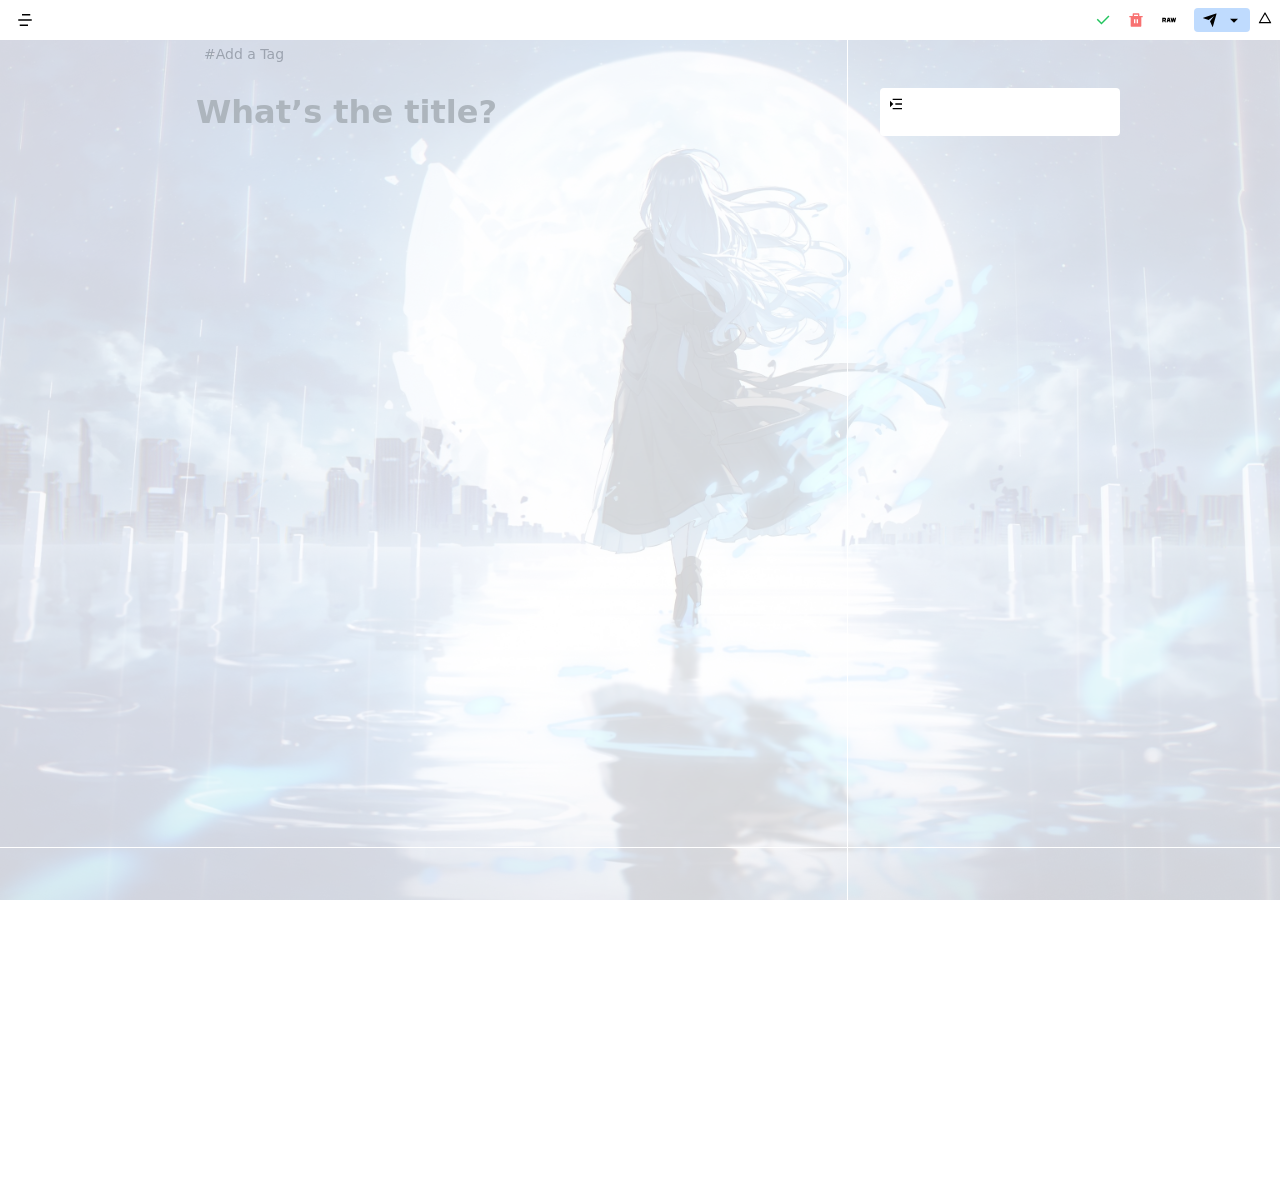
==== commit 4cc0ab0c: "Deploying to gh-pages from  @ 2e129fc906d538d6a42838a92547acb6320d98de 🚀" ====
--- a/edit/index.html
+++ b/edit/index.html
@@ -1,9 +1,9 @@
 <!DOCTYPE html> <html lang="en"> <head><meta charset="UTF-8"><link rel="apple-touch-icon-precomposed" sizes="144x144" href="/favicon.png"><meta name="apple-mobile-web-app-capable" content="yes"><meta name="mobile-web-app-capable" content="yes"><meta name="apple-mobile-web-app-status-bar-style" content="black-translucent"><meta name="apple-mobile-web-app-title" content="North-Star-Y"><meta name="msapplication-TileColor" content="#000000"><meta name="viewport" content="width=device-width,initial-scale=1.0, minimum-scale=1.0, maximum-scale=1.0, user-scalable=no, viewport-fit=cover"><meta name="description" content="A self-owned full-static blog system"><link rel="icon" href="/favicon.ico"><title>Editor | North-Star-Y</title><style>._tag_1y242_1{transition:all ease .25s;transition-delay:.25s;--opacity: 0;--stop: 0%;--hover-bg: rgba(229, 231, 235, var(--opacity));background:linear-gradient(90deg,var(--hover-bg) 50%,rgb(248,113,113) 50%,rgb(248,113,113) 100%);background-position:0%;background-size:200%}._tag_1y242_1:hover{--opacity: 1;background-position:100%;color:#fff}@media (prefers-color-scheme: dark){._tag_1y242_1{--un-text-opacity:1;color:rgb(156,163,175,var(--un-text-opacity))}}._add-tag_1y242_23 ._tag-selector_1y242_23{display:none}._add-tag_1y242_23:focus-within ._tag-selector_1y242_23{display:block}
 </style>
-<link rel="stylesheet" href="/_astro/_page_.YMLMc0Df.css">
+<link rel="stylesheet" href="/_astro/_page_.DKgGRZvc.css">
 <style>._tabset_selm3_1 ._tab-panel_selm3_1{display:none}._tabset_selm3_1 ._tab-panels_selm3_4{display:flex}._tabset_selm3_1 input[data-tab-name=direct]{display:none}._tabset_selm3_1 input[data-tab-name=direct]:checked~._tab-panels_selm3_4 ._tab-panel_selm3_1[data-tab-name=direct]{display:block}._tabset_selm3_1 input[data-tab-name=direct]:checked~._tab-labels_selm3_13 label[data-tab-name=direct]{border-bottom:2px solid red}._tabset_selm3_1 input[data-tab-name=app]{display:none}._tabset_selm3_1 input[data-tab-name=app]:checked~._tab-panels_selm3_4 ._tab-panel_selm3_1[data-tab-name=app]{display:block}._tabset_selm3_1 input[data-tab-name=app]:checked~._tab-labels_selm3_13 label[data-tab-name=app]{border-bottom:2px solid red}
 </style>
 <link rel="stylesheet" href="/_astro/_id_.Ct7MQgqJ.css">
 <link rel="stylesheet" href="/_astro/_page_.BIc4xYU2.css">
 <style>.outlines a[data-anchor-tag=H1]{margin-left:0}.outlines a[data-anchor-tag=H2]{margin-left:12px}.outlines a[data-anchor-tag=H3]{margin-left:24px}.outlines a[data-anchor-tag=H4]{margin-left:36px}.outlines a[data-anchor-tag=H5]{margin-left:48px}.outlines a[data-anchor-tag=H6]{margin-left:60px}
-</style><script type="module" src="/_astro/hoisted.BYPz7TzD.js"></script></head> <body class="text-text bg-bg"> <header class="flex justify-between items-center p-2 gap-2 h-10"> <a href="/" class="text-button text-lg" aria-label="homepage"> <div class="i-ri:menu-4-fill"></div> </a> <div class="flex gap-2 items-center header-operations"> <div id="editor-operarions" class="flex gap-2 items-center"></div>  <div id="auth"></div> </div> </header>   <div id="editor" class="w-full flex flex-col items-center min-h-8" data-modal-loading="true"></div>   </body></html>+</style><script type="module" src="/_astro/hoisted.BYPz7TzD.js"></script></head> <body class="text-text relative"> <!-- 固定背景层 --> <div class="fixed inset-0 bg-cover bg-center bg-no-repeat -z-10" style="background-image: url('/back1.jpg');"></div> <!-- 半透明遮罩层 --> <div class="fixed inset-0 bg-bg bg-opacity-80 -z-10"></div> <header class="flex justify-between items-center p-2 gap-2 h-10"> <a href="/" class="text-button text-lg" aria-label="homepage"> <div class="i-ri:menu-4-fill"></div> </a> <div class="flex gap-2 items-center header-operations"> <div id="editor-operarions" class="flex gap-2 items-center"></div>  <div id="auth"></div> </div> </header>   <div id="editor" class="w-full flex flex-col items-center min-h-8" data-modal-loading="true"></div>   </body></html>
--- a/_astro/_page_.DKgGRZvc.css
+++ b/_astro/_page_.DKgGRZvc.css
@@ -0,0 +1 @@
+*,:before,:after{box-sizing:border-box;border-width:0;border-style:solid;border-color:var(--un-default-border-color, #e5e7eb)}:before,:after{--un-content: ""}html,:host{line-height:1.5;-webkit-text-size-adjust:100%;-moz-tab-size:4;tab-size:4;font-family:ui-sans-serif,system-ui,sans-serif,"Apple Color Emoji","Segoe UI Emoji",Segoe UI Symbol,"Noto Color Emoji";font-feature-settings:normal;font-variation-settings:normal;-webkit-tap-highlight-color:transparent}body{margin:0;line-height:inherit}hr{height:0;color:inherit;border-top-width:1px}abbr:where([title]){text-decoration:underline dotted}h1,h2,h3,h4,h5,h6{font-size:inherit;font-weight:inherit}a{color:inherit;text-decoration:inherit}b,strong{font-weight:bolder}code,kbd,samp,pre{font-family:ui-monospace,SFMono-Regular,Menlo,Monaco,Consolas,Liberation Mono,Courier New,monospace;font-feature-settings:normal;font-variation-settings:normal;font-size:1em}small{font-size:80%}sub,sup{font-size:75%;line-height:0;position:relative;vertical-align:baseline}sub{bottom:-.25em}sup{top:-.5em}table{text-indent:0;border-color:inherit;border-collapse:collapse}button,input,optgroup,select,textarea{font-family:inherit;font-feature-settings:inherit;font-variation-settings:inherit;font-size:100%;font-weight:inherit;line-height:inherit;color:inherit;margin:0;padding:0}button,select{text-transform:none}button,[type=button],[type=reset],[type=submit]{-webkit-appearance:button;background-color:transparent;background-image:none}:-moz-focusring{outline:auto}:-moz-ui-invalid{box-shadow:none}progress{vertical-align:baseline}::-webkit-inner-spin-button,::-webkit-outer-spin-button{height:auto}[type=search]{-webkit-appearance:textfield;outline-offset:-2px}::-webkit-search-decoration{-webkit-appearance:none}::-webkit-file-upload-button{-webkit-appearance:button;font:inherit}summary{display:list-item}blockquote,dl,dd,h1,h2,h3,h4,h5,h6,hr,figure,p,pre{margin:0}fieldset{margin:0;padding:0}legend{padding:0}ol,ul,menu{list-style:none;margin:0;padding:0}dialog{padding:0}textarea{resize:vertical}input::placeholder,textarea::placeholder{opacity:1;color:#9ca3af}button,[role=button]{cursor:pointer}:disabled{cursor:default}img,svg,video,canvas,audio,iframe,embed,object{display:block;vertical-align:middle}img,video{max-width:100%;height:auto}[hidden]:where(:not([hidden=until-found])){display:none}*,:before,:after{--un-rotate:0;--un-rotate-x:0;--un-rotate-y:0;--un-rotate-z:0;--un-scale-x:1;--un-scale-y:1;--un-scale-z:1;--un-skew-x:0;--un-skew-y:0;--un-translate-x:0;--un-translate-y:0;--un-translate-z:0;--un-pan-x: ;--un-pan-y: ;--un-pinch-zoom: ;--un-scroll-snap-strictness:proximity;--un-ordinal: ;--un-slashed-zero: ;--un-numeric-figure: ;--un-numeric-spacing: ;--un-numeric-fraction: ;--un-border-spacing-x:0;--un-border-spacing-y:0;--un-ring-offset-shadow:0 0 rgb(0 0 0 / 0);--un-ring-shadow:0 0 rgb(0 0 0 / 0);--un-shadow-inset: ;--un-shadow:0 0 rgb(0 0 0 / 0);--un-ring-inset: ;--un-ring-offset-width:0px;--un-ring-offset-color:#fff;--un-ring-width:0px;--un-ring-color:rgb(147 197 253 / .5);--un-blur: ;--un-brightness: ;--un-contrast: ;--un-drop-shadow: ;--un-grayscale: ;--un-hue-rotate: ;--un-invert: ;--un-saturate: ;--un-sepia: ;--un-backdrop-blur: ;--un-backdrop-brightness: ;--un-backdrop-contrast: ;--un-backdrop-grayscale: ;--un-backdrop-hue-rotate: ;--un-backdrop-invert: ;--un-backdrop-opacity: ;--un-backdrop-saturate: ;--un-backdrop-sepia: }::backdrop{--un-rotate:0;--un-rotate-x:0;--un-rotate-y:0;--un-rotate-z:0;--un-scale-x:1;--un-scale-y:1;--un-scale-z:1;--un-skew-x:0;--un-skew-y:0;--un-translate-x:0;--un-translate-y:0;--un-translate-z:0;--un-pan-x: ;--un-pan-y: ;--un-pinch-zoom: ;--un-scroll-snap-strictness:proximity;--un-ordinal: ;--un-slashed-zero: ;--un-numeric-figure: ;--un-numeric-spacing: ;--un-numeric-fraction: ;--un-border-spacing-x:0;--un-border-spacing-y:0;--un-ring-offset-shadow:0 0 rgb(0 0 0 / 0);--un-ring-shadow:0 0 rgb(0 0 0 / 0);--un-shadow-inset: ;--un-shadow:0 0 rgb(0 0 0 / 0);--un-ring-inset: ;--un-ring-offset-width:0px;--un-ring-offset-color:#fff;--un-ring-width:0px;--un-ring-color:rgb(147 197 253 / .5);--un-blur: ;--un-brightness: ;--un-contrast: ;--un-drop-shadow: ;--un-grayscale: ;--un-hue-rotate: ;--un-invert: ;--un-saturate: ;--un-sepia: ;--un-backdrop-blur: ;--un-backdrop-brightness: ;--un-backdrop-contrast: ;--un-backdrop-grayscale: ;--un-backdrop-hue-rotate: ;--un-backdrop-invert: ;--un-backdrop-opacity: ;--un-backdrop-saturate: ;--un-backdrop-sepia: }.i-material-symbols\:add-link{--un-icon:url("data:image/svg+xml;utf8,%3Csvg viewBox='0 0 24 24' width='1em' height='1em' xmlns='http://www.w3.org/2000/svg' %3E%3Cpath fill='currentColor' d='M17 20v-3h-3v-2h3v-3h2v3h3v2h-3v3zm-6-3H7q-2.075 0-3.537-1.463T2 12t1.463-3.537T7 7h4v2H7q-1.25 0-2.125.875T4 12t.875 2.125T7 15h4zm-3-4v-2h8v2zm14-1h-2q0-1.25-.875-2.125T17 9h-4V7h4q2.075 0 3.538 1.463T22 12'/%3E%3C/svg%3E");-webkit-mask:var(--un-icon) no-repeat;mask:var(--un-icon) no-repeat;-webkit-mask-size:100% 100%;mask-size:100% 100%;background-color:currentColor;color:inherit;width:1em;height:1em}.i-material-symbols\:check-circle-outline-rounded{--un-icon:url("data:image/svg+xml;utf8,%3Csvg viewBox='0 0 24 24' width='1em' height='1em' xmlns='http://www.w3.org/2000/svg' %3E%3Cpath fill='currentColor' d='m10.6 13.8l-2.15-2.15q-.275-.275-.7-.275t-.7.275t-.275.7t.275.7L9.9 15.9q.3.3.7.3t.7-.3l5.65-5.65q.275-.275.275-.7t-.275-.7t-.7-.275t-.7.275zM12 22q-2.075 0-3.9-.788t-3.175-2.137T2.788 15.9T2 12t.788-3.9t2.137-3.175T8.1 2.788T12 2t3.9.788t3.175 2.137T21.213 8.1T22 12t-.788 3.9t-2.137 3.175t-3.175 2.138T12 22m0-2q3.35 0 5.675-2.325T20 12t-2.325-5.675T12 4T6.325 6.325T4 12t2.325 5.675T12 20m0-8'/%3E%3C/svg%3E");-webkit-mask:var(--un-icon) no-repeat;mask:var(--un-icon) no-repeat;-webkit-mask-size:100% 100%;mask-size:100% 100%;background-color:currentColor;color:inherit;width:1em;height:1em}.i-material-symbols\:code{--un-icon:url("data:image/svg+xml;utf8,%3Csvg viewBox='0 0 24 24' width='1em' height='1em' xmlns='http://www.w3.org/2000/svg' %3E%3Cpath fill='currentColor' d='m8 18l-6-6l6-6l1.425 1.425l-4.6 4.6L9.4 16.6zm8 0l-1.425-1.425l4.6-4.6L14.6 7.4L16 6l6 6z'/%3E%3C/svg%3E");-webkit-mask:var(--un-icon) no-repeat;mask:var(--un-icon) no-repeat;-webkit-mask-size:100% 100%;mask-size:100% 100%;background-color:currentColor;color:inherit;width:1em;height:1em}.i-material-symbols\:error-outline-rounded{--un-icon:url("data:image/svg+xml;utf8,%3Csvg viewBox='0 0 24 24' width='1em' height='1em' xmlns='http://www.w3.org/2000/svg' %3E%3Cpath fill='currentColor' d='M12.713 16.713Q13 16.425 13 16t-.288-.712T12 15t-.712.288T11 16t.288.713T12 17t.713-.288m0-4Q13 12.425 13 12V8q0-.425-.288-.712T12 7t-.712.288T11 8v4q0 .425.288.713T12 13t.713-.288M12 22q-2.075 0-3.9-.788t-3.175-2.137T2.788 15.9T2 12t.788-3.9t2.137-3.175T8.1 2.788T12 2t3.9.788t3.175 2.137T21.213 8.1T22 12t-.788 3.9t-2.137 3.175t-3.175 2.138T12 22m0-2q3.35 0 5.675-2.325T20 12t-2.325-5.675T12 4T6.325 6.325T4 12t2.325 5.675T12 20m0-8'/%3E%3C/svg%3E");-webkit-mask:var(--un-icon) no-repeat;mask:var(--un-icon) no-repeat;-webkit-mask-size:100% 100%;mask-size:100% 100%;background-color:currentColor;color:inherit;width:1em;height:1em}.i-material-symbols\:format-bold{--un-icon:url("data:image/svg+xml;utf8,%3Csvg viewBox='0 0 24 24' width='1em' height='1em' xmlns='http://www.w3.org/2000/svg' %3E%3Cpath fill='currentColor' d='M6.8 19V5h5.525q1.625 0 3 1T16.7 8.775q0 1.275-.575 1.963t-1.075.987q.625.275 1.388 1.025T17.2 15q0 2.225-1.625 3.113t-3.05.887zm3.025-2.8h2.6q1.2 0 1.463-.612t.262-.888t-.262-.887t-1.538-.613H9.825zm0-5.7h2.325q.825 0 1.2-.425t.375-.95q0-.6-.425-.975t-1.1-.375H9.825z'/%3E%3C/svg%3E");-webkit-mask:var(--un-icon) no-repeat;mask:var(--un-icon) no-repeat;-webkit-mask-size:100% 100%;mask-size:100% 100%;background-color:currentColor;color:inherit;width:1em;height:1em}.i-material-symbols\:format-italic{--un-icon:url("data:image/svg+xml;utf8,%3Csvg viewBox='0 0 24 24' width='1em' height='1em' xmlns='http://www.w3.org/2000/svg' %3E%3Cpath fill='currentColor' d='M5 19v-2.5h4l3-9H8V5h10v2.5h-3.5l-3 9H15V19z'/%3E%3C/svg%3E");-webkit-mask:var(--un-icon) no-repeat;mask:var(--un-icon) no-repeat;-webkit-mask-size:100% 100%;mask-size:100% 100%;background-color:currentColor;color:inherit;width:1em;height:1em}.i-material-symbols\:format-underlined{--un-icon:url("data:image/svg+xml;utf8,%3Csvg viewBox='0 0 24 24' width='1em' height='1em' xmlns='http://www.w3.org/2000/svg' %3E%3Cpath fill='currentColor' d='M5 21v-2h14v2zm3.075-5.575q-1.4-1.575-1.4-4.175V3H9.25v8.4q0 1.4.7 2.275t2.05.875t2.05-.875t.7-2.275V3h2.575v8.25q0 2.6-1.4 4.175T12 17t-3.925-1.575'/%3E%3C/svg%3E");-webkit-mask:var(--un-icon) no-repeat;mask:var(--un-icon) no-repeat;-webkit-mask-size:100% 100%;mask-size:100% 100%;background-color:currentColor;color:inherit;width:1em;height:1em}.i-material-symbols\:info-outline-rounded{--un-icon:url("data:image/svg+xml;utf8,%3Csvg viewBox='0 0 24 24' width='1em' height='1em' xmlns='http://www.w3.org/2000/svg' %3E%3Cpath fill='currentColor' d='M12.713 16.713Q13 16.425 13 16v-4q0-.425-.288-.712T12 11t-.712.288T11 12v4q0 .425.288.713T12 17t.713-.288m0-8Q13 8.425 13 8t-.288-.712T12 7t-.712.288T11 8t.288.713T12 9t.713-.288M12 22q-2.075 0-3.9-.788t-3.175-2.137T2.788 15.9T2 12t.788-3.9t2.137-3.175T8.1 2.788T12 2t3.9.788t3.175 2.137T21.213 8.1T22 12t-.788 3.9t-2.137 3.175t-3.175 2.138T12 22m0-2q3.35 0 5.675-2.325T20 12t-2.325-5.675T12 4T6.325 6.325T4 12t2.325 5.675T12 20m0-8'/%3E%3C/svg%3E");-webkit-mask:var(--un-icon) no-repeat;mask:var(--un-icon) no-repeat;-webkit-mask-size:100% 100%;mask-size:100% 100%;background-color:currentColor;color:inherit;width:1em;height:1em}.i-material-symbols\:raw-on{--un-icon:url("data:image/svg+xml;utf8,%3Csvg viewBox='0 0 24 24' width='1em' height='1em' xmlns='http://www.w3.org/2000/svg' %3E%3Cpath fill='currentColor' d='M3 15V9h3.5q.6 0 1.05.45T8 10.5v1q0 .45-.238.813T7.1 12.9L8 15H6.5l-.9-2H4.5v2zm5.75 0l1.5-6h2.5l1.5 6h-1.5l-.35-1.5h-1.75l-.4 1.5zm6.75 0L14 9h1.5l.75 3L17 9h1.5l.75 3L20 9h1.5L20 15h-1.5l-.75-3.05L17 15zM11 12h1l-.25-1h-.5zm-6.5-.5h2v-1h-2z'/%3E%3C/svg%3E");-webkit-mask:var(--un-icon) no-repeat;mask:var(--un-icon) no-repeat;-webkit-mask-size:100% 100%;mask-size:100% 100%;background-color:currentColor;color:inherit;width:1em;height:1em}.i-material-symbols\:strikethrough-s{--un-icon:url("data:image/svg+xml;utf8,%3Csvg viewBox='0 0 24 24' width='1em' height='1em' xmlns='http://www.w3.org/2000/svg' %3E%3Cpath fill='currentColor' d='M12.15 20q-1.9 0-3.375-1.125T6.65 15.8l2.2-.95q.35 1.2 1.213 1.975t2.137.775q1.05 0 1.9-.5t.85-1.6q0-.45-.175-.825T14.3 14h2.8q.125.35.188.713t.062.787q0 2.15-1.537 3.325T12.15 20M2 12v-2h20v2zm10.05-8.15q1.65 0 2.888.812T16.85 7.15l-2.2.975q-.225-.725-.837-1.3T12.1 6.25q-1.025 0-1.7.463T9.65 8h-2.4q.05-1.725 1.363-2.937T12.05 3.85'/%3E%3C/svg%3E");-webkit-mask:var(--un-icon) no-repeat;mask:var(--un-icon) no-repeat;-webkit-mask-size:100% 100%;mask-size:100% 100%;background-color:currentColor;color:inherit;width:1em;height:1em}.i-ri\:add-large-line{--un-icon:url("data:image/svg+xml;utf8,%3Csvg viewBox='0 0 24 24' width='1em' height='1em' xmlns='http://www.w3.org/2000/svg' %3E%3Cpath fill='currentColor' d='M13 11h9v2h-9v9h-2v-9H2v-2h9V2h2z'/%3E%3C/svg%3E");-webkit-mask:var(--un-icon) no-repeat;mask:var(--un-icon) no-repeat;-webkit-mask-size:100% 100%;mask-size:100% 100%;background-color:currentColor;color:inherit;width:1em;height:1em}.i-ri\:add-line{--un-icon:url("data:image/svg+xml;utf8,%3Csvg viewBox='0 0 24 24' width='1em' height='1em' xmlns='http://www.w3.org/2000/svg' %3E%3Cpath fill='currentColor' d='M11 11V5h2v6h6v2h-6v6h-2v-6H5v-2z'/%3E%3C/svg%3E");-webkit-mask:var(--un-icon) no-repeat;mask:var(--un-icon) no-repeat;-webkit-mask-size:100% 100%;mask-size:100% 100%;background-color:currentColor;color:inherit;width:1em;height:1em}.i-ri\:arrow-down-s-fill{--un-icon:url("data:image/svg+xml;utf8,%3Csvg viewBox='0 0 24 24' width='1em' height='1em' xmlns='http://www.w3.org/2000/svg' %3E%3Cpath fill='currentColor' d='m12 16l-6-6h12z'/%3E%3C/svg%3E");-webkit-mask:var(--un-icon) no-repeat;mask:var(--un-icon) no-repeat;-webkit-mask-size:100% 100%;mask-size:100% 100%;background-color:currentColor;color:inherit;width:1em;height:1em}.i-ri\:arrow-left-double-line{--un-icon:url("data:image/svg+xml;utf8,%3Csvg viewBox='0 0 24 24' width='1em' height='1em' xmlns='http://www.w3.org/2000/svg' %3E%3Cpath fill='currentColor' d='m4.836 12l6.207 6.207l1.414-1.414L7.664 12l4.793-4.793l-1.414-1.414zm5.65 0l6.207 6.207l1.414-1.414L13.314 12l4.793-4.793l-1.414-1.414z'/%3E%3C/svg%3E");-webkit-mask:var(--un-icon) no-repeat;mask:var(--un-icon) no-repeat;-webkit-mask-size:100% 100%;mask-size:100% 100%;background-color:currentColor;color:inherit;width:1em;height:1em}.i-ri\:arrow-right-double-line{--un-icon:url("data:image/svg+xml;utf8,%3Csvg viewBox='0 0 24 24' width='1em' height='1em' xmlns='http://www.w3.org/2000/svg' %3E%3Cpath fill='currentColor' d='m19.164 12l-6.207-6.207l-1.414 1.414L16.336 12l-4.793 4.793l1.414 1.414zm-5.65 0L7.307 5.793L5.893 7.207L10.686 12l-4.793 4.793l1.414 1.414z'/%3E%3C/svg%3E");-webkit-mask:var(--un-icon) no-repeat;mask:var(--un-icon) no-repeat;-webkit-mask-size:100% 100%;mask-size:100% 100%;background-color:currentColor;color:inherit;width:1em;height:1em}.i-ri\:check-line{--un-icon:url("data:image/svg+xml;utf8,%3Csvg viewBox='0 0 24 24' width='1em' height='1em' xmlns='http://www.w3.org/2000/svg' %3E%3Cpath fill='currentColor' d='m10 15.17l9.192-9.191l1.414 1.414L10 17.999l-6.364-6.364l1.414-1.414z'/%3E%3C/svg%3E");-webkit-mask:var(--un-icon) no-repeat;mask:var(--un-icon) no-repeat;-webkit-mask-size:100% 100%;mask-size:100% 100%;background-color:currentColor;color:inherit;width:1em;height:1em}.i-ri\:close-line{--un-icon:url("data:image/svg+xml;utf8,%3Csvg viewBox='0 0 24 24' width='1em' height='1em' xmlns='http://www.w3.org/2000/svg' %3E%3Cpath fill='currentColor' d='m12 10.587l4.95-4.95l1.414 1.414l-4.95 4.95l4.95 4.95l-1.415 1.414l-4.95-4.95l-4.949 4.95l-1.414-1.415l4.95-4.95l-4.95-4.95L7.05 5.638z'/%3E%3C/svg%3E");-webkit-mask:var(--un-icon) no-repeat;mask:var(--un-icon) no-repeat;-webkit-mask-size:100% 100%;mask-size:100% 100%;background-color:currentColor;color:inherit;width:1em;height:1em}.i-ri\:delete-bin-fill{--un-icon:url("data:image/svg+xml;utf8,%3Csvg viewBox='0 0 24 24' width='1em' height='1em' xmlns='http://www.w3.org/2000/svg' %3E%3Cpath fill='currentColor' d='M17 6h5v2h-2v13a1 1 0 0 1-1 1H5a1 1 0 0 1-1-1V8H2V6h5V3a1 1 0 0 1 1-1h8a1 1 0 0 1 1 1zm-8 5v6h2v-6zm4 0v6h2v-6zM9 4v2h6V4z'/%3E%3C/svg%3E");-webkit-mask:var(--un-icon) no-repeat;mask:var(--un-icon) no-repeat;-webkit-mask-size:100% 100%;mask-size:100% 100%;background-color:currentColor;color:inherit;width:1em;height:1em}.i-ri\:draggable{--un-icon:url("data:image/svg+xml;utf8,%3Csvg viewBox='0 0 24 24' width='1em' height='1em' xmlns='http://www.w3.org/2000/svg' %3E%3Cpath fill='currentColor' d='M8.5 7a1.5 1.5 0 1 0 0-3a1.5 1.5 0 0 0 0 3m0 6.5a1.5 1.5 0 1 0 0-3a1.5 1.5 0 0 0 0 3m1.5 5a1.5 1.5 0 1 1-3 0a1.5 1.5 0 0 1 3 0M15.5 7a1.5 1.5 0 1 0 0-3a1.5 1.5 0 0 0 0 3m1.5 5a1.5 1.5 0 1 1-3 0a1.5 1.5 0 0 1 3 0m-1.5 8a1.5 1.5 0 1 0 0-3a1.5 1.5 0 0 0 0 3'/%3E%3C/svg%3E");-webkit-mask:var(--un-icon) no-repeat;mask:var(--un-icon) no-repeat;-webkit-mask-size:100% 100%;mask-size:100% 100%;background-color:currentColor;color:inherit;width:1em;height:1em}.i-ri\:github-fill{--un-icon:url("data:image/svg+xml;utf8,%3Csvg viewBox='0 0 24 24' width='1em' height='1em' xmlns='http://www.w3.org/2000/svg' %3E%3Cpath fill='currentColor' d='M12.001 2c-5.525 0-10 4.475-10 10a9.99 9.99 0 0 0 6.837 9.488c.5.087.688-.213.688-.476c0-.237-.013-1.024-.013-1.862c-2.512.463-3.162-.612-3.362-1.175c-.113-.288-.6-1.175-1.025-1.413c-.35-.187-.85-.65-.013-.662c.788-.013 1.35.725 1.538 1.025c.9 1.512 2.337 1.087 2.912.825c.088-.65.35-1.087.638-1.337c-2.225-.25-4.55-1.113-4.55-4.938c0-1.088.387-1.987 1.025-2.687c-.1-.25-.45-1.275.1-2.65c0 0 .837-.263 2.75 1.024a9.3 9.3 0 0 1 2.5-.337c.85 0 1.7.112 2.5.337c1.913-1.3 2.75-1.024 2.75-1.024c.55 1.375.2 2.4.1 2.65c.637.7 1.025 1.587 1.025 2.687c0 3.838-2.337 4.688-4.562 4.938c.362.312.675.912.675 1.85c0 1.337-.013 2.412-.013 2.75c0 .262.188.574.688.474A10.02 10.02 0 0 0 22 12c0-5.525-4.475-10-10-10'/%3E%3C/svg%3E");-webkit-mask:var(--un-icon) no-repeat;mask:var(--un-icon) no-repeat;-webkit-mask-size:100% 100%;mask-size:100% 100%;background-color:currentColor;color:inherit;width:1em;height:1em}.i-ri\:menu-4-fill{--un-icon:url("data:image/svg+xml;utf8,%3Csvg viewBox='0 0 24 24' width='1em' height='1em' xmlns='http://www.w3.org/2000/svg' %3E%3Cpath fill='currentColor' d='M16 18v2H5v-2zm5-7v2H3v-2zm-2-7v2H8V4z'/%3E%3C/svg%3E");-webkit-mask:var(--un-icon) no-repeat;mask:var(--un-icon) no-repeat;-webkit-mask-size:100% 100%;mask-size:100% 100%;background-color:currentColor;color:inherit;width:1em;height:1em}.i-ri\:menu-fold-4-fill{--un-icon:url("data:image/svg+xml;utf8,%3Csvg viewBox='0 0 24 24' width='1em' height='1em' xmlns='http://www.w3.org/2000/svg' %3E%3Cpath fill='currentColor' d='M21 4H7v2h14zm0 7H11v2h10zm0 7H7v2h14zM3 17V7l5 5z'/%3E%3C/svg%3E");-webkit-mask:var(--un-icon) no-repeat;mask:var(--un-icon) no-repeat;-webkit-mask-size:100% 100%;mask-size:100% 100%;background-color:currentColor;color:inherit;width:1em;height:1em}.i-ri\:quill-pen-fill{--un-icon:url("data:image/svg+xml;utf8,%3Csvg viewBox='0 0 24 24' width='1em' height='1em' xmlns='http://www.w3.org/2000/svg' %3E%3Cpath fill='currentColor' d='M21 1.997c-15 0-17 14-18 20h1.998q.999-5 5.002-5.5c4-.5 7-4 8-7l-1.5-1l1-1c1-1 2.004-2.5 3.5-5.5'/%3E%3C/svg%3E");-webkit-mask:var(--un-icon) no-repeat;mask:var(--un-icon) no-repeat;-webkit-mask-size:100% 100%;mask-size:100% 100%;background-color:currentColor;color:inherit;width:1em;height:1em}.i-ri\:send-plane-fill{--un-icon:url("data:image/svg+xml;utf8,%3Csvg viewBox='0 0 24 24' width='1em' height='1em' xmlns='http://www.w3.org/2000/svg' %3E%3Cpath fill='currentColor' d='M1.946 9.315c-.522-.174-.527-.455.01-.634L21.044 2.32c.529-.176.832.12.684.638l-5.454 19.086c-.15.529-.455.547-.679.045L12 14l6-8l-8 6z'/%3E%3C/svg%3E");-webkit-mask:var(--un-icon) no-repeat;mask:var(--un-icon) no-repeat;-webkit-mask-size:100% 100%;mask-size:100% 100%;background-color:currentColor;color:inherit;width:1em;height:1em}.i-ri\:triangle-line{--un-icon:url("data:image/svg+xml;utf8,%3Csvg viewBox='0 0 24 24' width='1em' height='1em' xmlns='http://www.w3.org/2000/svg' %3E%3Cpath fill='currentColor' d='m12.866 3l9.526 16.5a1 1 0 0 1-.866 1.5H2.474a1 1 0 0 1-.866-1.5L11.134 3a1 1 0 0 1 1.732 0m-8.66 16h15.588L12 5.5z'/%3E%3C/svg%3E");-webkit-mask:var(--un-icon) no-repeat;mask:var(--un-icon) no-repeat;-webkit-mask-size:100% 100%;mask-size:100% 100%;background-color:currentColor;color:inherit;width:1em;height:1em}.i-svg-spinners\:pulse{--un-icon:url("data:image/svg+xml;utf8,%3Csvg viewBox='0 0 24 24' width='1em' height='1em' xmlns='http://www.w3.org/2000/svg' %3E%3Ccircle cx='12' cy='12' r='0' fill='currentColor'%3E%3Canimate attributeName='r' calcMode='spline' dur='1.2s' keySplines='.52,.6,.25,.99' repeatCount='indefinite' values='0;11'/%3E%3Canimate attributeName='opacity' calcMode='spline' dur='1.2s' keySplines='.52,.6,.25,.99' repeatCount='indefinite' values='1;0'/%3E%3C/circle%3E%3C/svg%3E");-webkit-mask:var(--un-icon) no-repeat;mask:var(--un-icon) no-repeat;-webkit-mask-size:100% 100%;mask-size:100% 100%;background-color:currentColor;color:inherit;width:1em;height:1em}.i-svg-spinners\:ring-resize{--un-icon:url("data:image/svg+xml;utf8,%3Csvg viewBox='0 0 24 24' width='1em' height='1em' xmlns='http://www.w3.org/2000/svg' %3E%3Cg stroke='currentColor'%3E%3Ccircle cx='12' cy='12' r='9.5' fill='none' stroke-linecap='round' stroke-width='3'%3E%3Canimate attributeName='stroke-dasharray' calcMode='spline' dur='1.5s' keySplines='0.42,0,0.58,1;0.42,0,0.58,1;0.42,0,0.58,1' keyTimes='0;0.475;0.95;1' repeatCount='indefinite' values='0 150;42 150;42 150;42 150'/%3E%3Canimate attributeName='stroke-dashoffset' calcMode='spline' dur='1.5s' keySplines='0.42,0,0.58,1;0.42,0,0.58,1;0.42,0,0.58,1' keyTimes='0;0.475;0.95;1' repeatCount='indefinite' values='0;-16;-59;-59'/%3E%3C/circle%3E%3CanimateTransform attributeName='transform' dur='2s' repeatCount='indefinite' type='rotate' values='0 12 12;360 12 12'/%3E%3C/g%3E%3C/svg%3E");-webkit-mask:var(--un-icon) no-repeat;mask:var(--un-icon) no-repeat;-webkit-mask-size:100% 100%;mask-size:100% 100%;background-color:currentColor;color:inherit;width:1em;height:1em}@media (prefers-color-scheme: dark){:root{--un-preset-theme-colors-modal:36 36 36;--un-preset-theme-colors-bg:51 51 51;--un-preset-theme-colors-text:255 255 255}}@media (prefers-color-scheme: light){:root{--un-preset-theme-colors-modal:255 255 255;--un-preset-theme-colors-bg:255 255 255;--un-preset-theme-colors-text:0 0 0}}.pointer-events-auto,.group:focus-within .group-focus-within\:pointer-events-auto{pointer-events:auto}.pointer-events-none{pointer-events:none}.visible{visibility:visible}.absolute{position:absolute}.fixed{position:fixed}.relative{position:relative}.inset-0{inset:0}.left-0{left:0}.right-\[4px\]{right:4px}.right-0{right:0}.top-\[84px\]{top:84px}.top-0{top:0}.top-full{top:100%}.-z-10{z-index:-10}.z-\[100\]{z-index:100}.z-\[110\]{z-index:110}.z-\[2\]{z-index:2}.z-\[50\]{z-index:50}.z-10{z-index:10}.m-2{margin:.5rem}.m-4{margin:1rem}.mx-8{margin-left:2rem;margin-right:2rem}.mt-1{margin-top:.25rem}.mt-4{margin-top:1rem}.mt-8{margin-top:2rem}.block{display:block}.\[\&_\.outlines\]\:hidden .outlines{display:none}.hidden\!{display:none!important}.h-10{height:2.5rem}.h-16{height:4rem}.h-3,.h3{height:.75rem}.h-5,.h5{height:1.25rem}.h-50{height:12.5rem}.h-6,.h6{height:1.5rem}.h-8{height:2rem}.h-full{height:100%}.h1{height:.25rem}.h2{height:.5rem}.h4{height:1rem}.max-h-\[60vh\]{max-height:60vh}.max-w-\[720px\]{max-width:720px}.max-w-\[870px\]{max-width:870px}.max-w-\[90vw\]{max-width:90vw}.max-w-\[960px\]{max-width:960px}.min-h-\[100px\]{min-height:100px}.min-h-12{min-height:3rem}.min-h-8{min-height:2rem}.min-w-\[180px\]{min-width:180px}.min-w-\[200px\]{min-width:200px}.w-\[180px\]{width:180px}.w-\[200px\]{width:200px}.w-\[240px\]{width:240px}.w-\[fit-content\]{width:fit-content}.w-16{width:4rem}.w-3{width:.75rem}.w-5{width:1.25rem}.w-6{width:1.5rem}.w-8{width:2rem}.w-full{width:100%}.flex{display:flex}.flex-\[45\%\]{flex:45%}.flex-1{flex:1 1 0%}.flex-shrink-0{flex-shrink:0}.flex-col{flex-direction:column}.flex-wrap{flex-wrap:wrap}.translate-y--2{--un-translate-y:-.5rem;transform:translate(var(--un-translate-x)) translateY(var(--un-translate-y)) translateZ(var(--un-translate-z)) rotate(var(--un-rotate)) rotateX(var(--un-rotate-x)) rotateY(var(--un-rotate-y)) rotate(var(--un-rotate-z)) skew(var(--un-skew-x)) skewY(var(--un-skew-y)) scaleX(var(--un-scale-x)) scaleY(var(--un-scale-y)) scaleZ(var(--un-scale-z))}.translate-y-\[-100\%\]{--un-translate-y:-100%;transform:translate(var(--un-translate-x)) translateY(var(--un-translate-y)) translateZ(var(--un-translate-z)) rotate(var(--un-rotate)) rotateX(var(--un-rotate-x)) rotateY(var(--un-rotate-y)) rotate(var(--un-rotate-z)) skew(var(--un-skew-x)) skewY(var(--un-skew-y)) scaleX(var(--un-scale-x)) scaleY(var(--un-scale-y)) scaleZ(var(--un-scale-z))}.group:focus-within .group-focus-within\:translate-y-0{--un-translate-y:0;transform:translate(var(--un-translate-x)) translateY(var(--un-translate-y)) translateZ(var(--un-translate-z)) rotate(var(--un-rotate)) rotateX(var(--un-rotate-x)) rotateY(var(--un-rotate-y)) rotate(var(--un-rotate-z)) skew(var(--un-skew-x)) skewY(var(--un-skew-y)) scaleX(var(--un-scale-x)) scaleY(var(--un-scale-y)) scaleZ(var(--un-scale-z))}.cursor-pointer{cursor:pointer}.items-center{align-items:center}.justify-end{justify-content:flex-end}.justify-center{justify-content:center}.justify-between{justify-content:space-between}.gap-1{gap:.25rem}.gap-2{gap:.5rem}.gap-4{gap:1rem}.overflow-hidden{overflow:hidden}.overflow-y-auto{overflow-y:auto}.whitespace-nowrap{white-space:nowrap}.whitespace-pre-wrap{white-space:pre-wrap}.break-words{overflow-wrap:break-word}.border{border-width:1px}.border-blue{--un-border-opacity:1;border-color:rgb(96 165 250 / var(--un-border-opacity))}.rounded{border-radius:.25rem}.rounded-full{border-radius:9999px}.bg-\[\#202328\]{--un-bg-opacity:1;background-color:rgb(32 35 40 / var(--un-bg-opacity))}.bg-bg{--un-bg-opacity:var(--un-preset-theme-colors-bg--alpha, 1);background-color:rgb(var(--un-preset-theme-colors-bg) / var(--un-bg-opacity))}.bg-black{--un-bg-opacity:1;background-color:rgb(0 0 0 / var(--un-bg-opacity))}.bg-blue{--un-bg-opacity:1;background-color:rgb(96 165 250 / var(--un-bg-opacity))}.bg-blue-200{--un-bg-opacity:1;background-color:rgb(191 219 254 / var(--un-bg-opacity))}.bg-gray{--un-bg-opacity:1;background-color:rgb(156 163 175 / var(--un-bg-opacity))}.bg-green{--un-bg-opacity:1;background-color:rgb(74 222 128 / var(--un-bg-opacity))}.bg-modal{--un-bg-opacity:var(--un-preset-theme-colors-modal--alpha, 1);background-color:rgb(var(--un-preset-theme-colors-modal) / var(--un-bg-opacity))}.bg-red{--un-bg-opacity:1;background-color:rgb(248 113 113 / var(--un-bg-opacity))}.bg-transparent{background-color:transparent}.bg-yellow{--un-bg-opacity:1;background-color:rgb(250 204 21 / var(--un-bg-opacity))}.bg-yellow-200{--un-bg-opacity:1;background-color:rgb(254 240 138 / var(--un-bg-opacity))}.hover\:bg-gray-200:hover{--un-bg-opacity:1;background-color:rgb(229 231 235 / var(--un-bg-opacity))}.bg-opacity-40{--un-bg-opacity:.4}.bg-opacity-60{--un-bg-opacity:.6}.bg-opacity-80{--un-bg-opacity:.8}.bg-cover{background-size:cover}.bg-center{background-position:center}.bg-no-repeat{background-repeat:no-repeat}.object-cover{object-fit:cover}.p-2{padding:.5rem}.p-4{padding:1rem}.px-\[28px\]{padding-left:28px;padding-right:28px}.px-2{padding-left:.5rem;padding-right:.5rem}.px-3{padding-left:.75rem;padding-right:.75rem}.px-4{padding-left:1rem;padding-right:1rem}.py-1{padding-top:.25rem;padding-bottom:.25rem}.py-2{padding-top:.5rem;padding-bottom:.5rem}.py-4{padding-top:1rem;padding-bottom:1rem}.pb-2{padding-bottom:.5rem}.pb-4{padding-bottom:1rem}.pt-2{padding-top:.5rem}.pt-8{padding-top:2rem}.text-center{text-align:center}.text-start{text-align:start}.text-end{text-align:end}.text-3xl{font-size:1.875rem;line-height:2.25rem}.text-4xl{font-size:2.25rem;line-height:2.5rem}.text-base{font-size:1rem;line-height:1.5rem}.text-lg{font-size:1.125rem;line-height:1.75rem}.text-sm{font-size:.875rem;line-height:1.25rem}.text-xs{font-size:.75rem;line-height:1rem}.text-blue{--un-text-opacity:1;color:rgb(96 165 250 / var(--un-text-opacity))}.text-gray{--un-text-opacity:1;color:rgb(156 163 175 / var(--un-text-opacity))}.text-green-500{--un-text-opacity:1;color:rgb(34 197 94 / var(--un-text-opacity))}.text-red{--un-text-opacity:1;color:rgb(248 113 113 / var(--un-text-opacity))}.text-text{--un-text-opacity:var(--un-preset-theme-colors-text--alpha, 1);color:rgb(var(--un-preset-theme-colors-text) / var(--un-text-opacity))}.text-white{--un-text-opacity:1;color:rgb(255 255 255 / var(--un-text-opacity))}.hover\:text-black:hover{--un-text-opacity:1;color:rgb(0 0 0 / var(--un-text-opacity))}.hover\:text-text:hover{--un-text-opacity:var(--un-preset-theme-colors-text--alpha, 1);color:rgb(var(--un-preset-theme-colors-text) / var(--un-text-opacity))}.text-opacity-60{--un-text-opacity:.6}.hover\:text-opacity-100:hover{--un-text-opacity:1}.font-bold{font-weight:700}.font-semibold{font-weight:600}.italic{font-style:italic}.underline,.group:hover .group-hover\:underline{text-decoration-line:underline}.\!opacity-100{opacity:1!important}.opacity-0{opacity:0}.opacity-50{opacity:.5}.opacity-60{opacity:.6}.opacity-80{opacity:.8}.group:focus-within .group-focus-within\:opacity-100,.group:hover .group-hover\:opacity-100{opacity:1}.hover\:opacity-80:hover{opacity:.8}.shadow{--un-shadow:var(--un-shadow-inset) 0 1px 3px 0 var(--un-shadow-color, rgb(0 0 0 / .1)),var(--un-shadow-inset) 0 1px 2px -1px var(--un-shadow-color, rgb(0 0 0 / .1));box-shadow:var(--un-ring-offset-shadow),var(--un-ring-shadow),var(--un-shadow)}.shadow-lg{--un-shadow:var(--un-shadow-inset) 0 10px 15px -3px var(--un-shadow-color, rgb(0 0 0 / .1)),var(--un-shadow-inset) 0 4px 6px -4px var(--un-shadow-color, rgb(0 0 0 / .1));box-shadow:var(--un-ring-offset-shadow),var(--un-ring-shadow),var(--un-shadow)}.shadow-md{--un-shadow:var(--un-shadow-inset) 0 4px 6px -1px var(--un-shadow-color, rgb(0 0 0 / .1)),var(--un-shadow-inset) 0 2px 4px -2px var(--un-shadow-color, rgb(0 0 0 / .1));box-shadow:var(--un-ring-offset-shadow),var(--un-ring-shadow),var(--un-shadow)}.outline{outline-style:solid}.outline-none{outline:2px solid transparent;outline-offset:2px}.transition-all{transition-property:all;transition-timing-function:cubic-bezier(.4,0,.2,1);transition-duration:.15s}.transition-delay-\[0\.25s\]{transition-delay:.25s}.transition-delay-\[0\.2s\]{transition-delay:.2s}@media (prefers-color-scheme: dark){.dark\:border-gray{--un-border-opacity:1;border-color:rgb(156 163 175 / var(--un-border-opacity))}.dark\:bg-blue{--un-bg-opacity:1;background-color:rgb(96 165 250 / var(--un-bg-opacity))}.dark\:bg-yellow{--un-bg-opacity:1;background-color:rgb(250 204 21 / var(--un-bg-opacity))}.dark\:hover\:bg-modal:hover{--un-bg-opacity:var(--un-preset-theme-colors-modal--alpha, 1);background-color:rgb(var(--un-preset-theme-colors-modal) / var(--un-bg-opacity))}}@media (max-width: 767.9px){.\<md\:hidden{display:none}.\<md\:w-auto{width:auto}.\<md\:\[\&\:focus-within_\.outlines\]\:flex:focus-within .outlines{display:flex}.\<md\:justify-end{justify-content:flex-end}}@media (min-width: 768px){.md\:sticky{position:sticky}.md\:top-\[88px\]{top:88px}.md\:hidden{display:none}.md\:w-\[32px\]{width:32px}.md\:shadow-none{--un-shadow:0 0 var(--un-shadow-color, rgb(0 0 0 / 0));box-shadow:var(--un-ring-offset-shadow),var(--un-ring-shadow),var(--un-shadow)}}
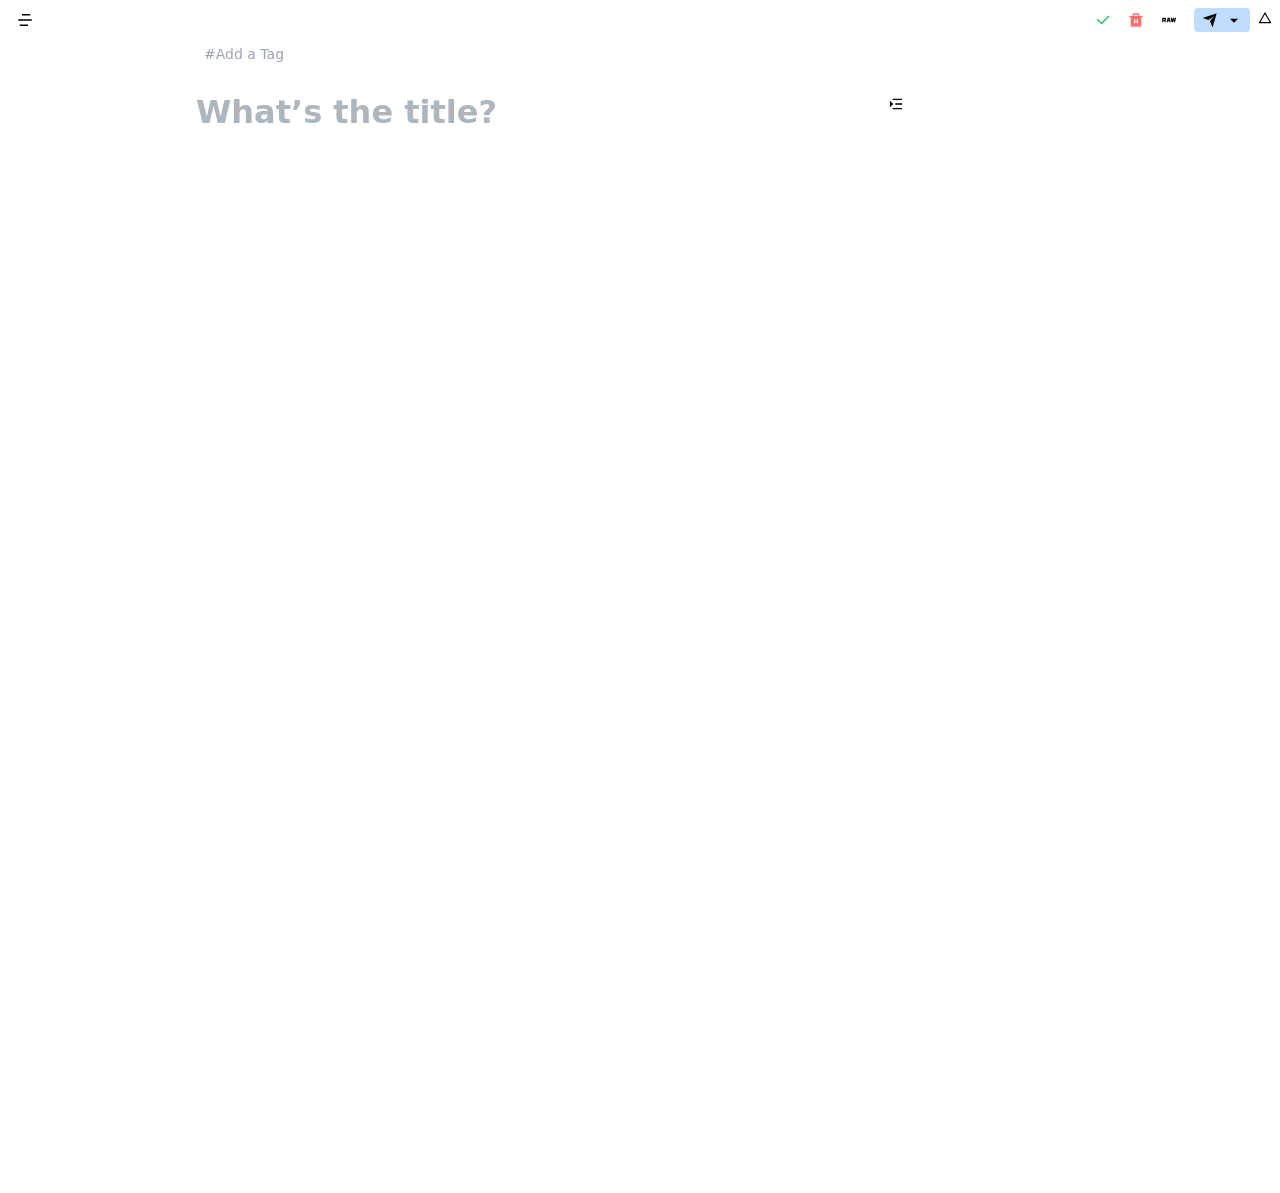
==== commit 62dfad49: "Deploying to gh-pages from  @ 8601d7b7beb2814cf9d8a961e05b0728f2484fea 🚀" ====
--- a/edit/index.html
+++ b/edit/index.html
@@ -1,9 +1,9 @@
 <!DOCTYPE html> <html lang="en"> <head><meta charset="UTF-8"><link rel="apple-touch-icon-precomposed" sizes="144x144" href="/favicon.png"><meta name="apple-mobile-web-app-capable" content="yes"><meta name="mobile-web-app-capable" content="yes"><meta name="apple-mobile-web-app-status-bar-style" content="black-translucent"><meta name="apple-mobile-web-app-title" content="North-Star-Y"><meta name="msapplication-TileColor" content="#000000"><meta name="viewport" content="width=device-width,initial-scale=1.0, minimum-scale=1.0, maximum-scale=1.0, user-scalable=no, viewport-fit=cover"><meta name="description" content="A self-owned full-static blog system"><link rel="icon" href="/favicon.ico"><title>Editor | North-Star-Y</title><style>._tag_1y242_1{transition:all ease .25s;transition-delay:.25s;--opacity: 0;--stop: 0%;--hover-bg: rgba(229, 231, 235, var(--opacity));background:linear-gradient(90deg,var(--hover-bg) 50%,rgb(248,113,113) 50%,rgb(248,113,113) 100%);background-position:0%;background-size:200%}._tag_1y242_1:hover{--opacity: 1;background-position:100%;color:#fff}@media (prefers-color-scheme: dark){._tag_1y242_1{--un-text-opacity:1;color:rgb(156,163,175,var(--un-text-opacity))}}._add-tag_1y242_23 ._tag-selector_1y242_23{display:none}._add-tag_1y242_23:focus-within ._tag-selector_1y242_23{display:block}
 </style>
-<link rel="stylesheet" href="/_astro/_page_.DKgGRZvc.css">
+<link rel="stylesheet" href="/_astro/_page_.Cj23YP2r.css">
 <style>._tabset_selm3_1 ._tab-panel_selm3_1{display:none}._tabset_selm3_1 ._tab-panels_selm3_4{display:flex}._tabset_selm3_1 input[data-tab-name=direct]{display:none}._tabset_selm3_1 input[data-tab-name=direct]:checked~._tab-panels_selm3_4 ._tab-panel_selm3_1[data-tab-name=direct]{display:block}._tabset_selm3_1 input[data-tab-name=direct]:checked~._tab-labels_selm3_13 label[data-tab-name=direct]{border-bottom:2px solid red}._tabset_selm3_1 input[data-tab-name=app]{display:none}._tabset_selm3_1 input[data-tab-name=app]:checked~._tab-panels_selm3_4 ._tab-panel_selm3_1[data-tab-name=app]{display:block}._tabset_selm3_1 input[data-tab-name=app]:checked~._tab-labels_selm3_13 label[data-tab-name=app]{border-bottom:2px solid red}
 </style>
 <link rel="stylesheet" href="/_astro/_id_.Ct7MQgqJ.css">
 <link rel="stylesheet" href="/_astro/_page_.BIc4xYU2.css">
 <style>.outlines a[data-anchor-tag=H1]{margin-left:0}.outlines a[data-anchor-tag=H2]{margin-left:12px}.outlines a[data-anchor-tag=H3]{margin-left:24px}.outlines a[data-anchor-tag=H4]{margin-left:36px}.outlines a[data-anchor-tag=H5]{margin-left:48px}.outlines a[data-anchor-tag=H6]{margin-left:60px}
-</style><script type="module" src="/_astro/hoisted.BYPz7TzD.js"></script></head> <body class="text-text relative"> <!-- 固定背景层 --> <div class="fixed inset-0 bg-cover bg-center bg-no-repeat -z-10" style="background-image: url('/back1.jpg');"></div> <!-- 半透明遮罩层 --> <div class="fixed inset-0 bg-bg bg-opacity-80 -z-10"></div> <header class="flex justify-between items-center p-2 gap-2 h-10"> <a href="/" class="text-button text-lg" aria-label="homepage"> <div class="i-ri:menu-4-fill"></div> </a> <div class="flex gap-2 items-center header-operations"> <div id="editor-operarions" class="flex gap-2 items-center"></div>  <div id="auth"></div> </div> </header>   <div id="editor" class="w-full flex flex-col items-center min-h-8" data-modal-loading="true"></div>   </body></html>+</style><script type="module" src="/_astro/hoisted.BYPz7TzD.js"></script></head> <body class="text-text relative"> <!-- 固定背景层 --> <div class="fixed inset-0 bg-cover bg-center bg-no-repeat -z-10" style="background-image: url('/back3.jpg');"></div> <!-- 半透明遮罩层 --> <div class="fixed inset-0 bg-bg bg-opacity-80 -z-10"></div> <header class="flex justify-between items-center p-2 gap-2 h-10"> <a href="/" class="text-button text-lg" aria-label="homepage"> <div class="i-ri:menu-4-fill"></div> </a> <div class="flex gap-2 items-center header-operations"> <div id="editor-operarions" class="flex gap-2 items-center"></div>  <div id="auth"></div> </div> </header>   <div id="editor" class="w-full flex flex-col items-center min-h-8" data-modal-loading="true"></div>   </body></html>
--- a/_astro/_page_.Cj23YP2r.css
+++ b/_astro/_page_.Cj23YP2r.css
@@ -0,0 +1 @@
+*,:before,:after{box-sizing:border-box;border-width:0;border-style:solid;border-color:var(--un-default-border-color, #e5e7eb)}:before,:after{--un-content: ""}html,:host{line-height:1.5;-webkit-text-size-adjust:100%;-moz-tab-size:4;tab-size:4;font-family:ui-sans-serif,system-ui,sans-serif,"Apple Color Emoji","Segoe UI Emoji",Segoe UI Symbol,"Noto Color Emoji";font-feature-settings:normal;font-variation-settings:normal;-webkit-tap-highlight-color:transparent}body{margin:0;line-height:inherit}hr{height:0;color:inherit;border-top-width:1px}abbr:where([title]){text-decoration:underline dotted}h1,h2,h3,h4,h5,h6{font-size:inherit;font-weight:inherit}a{color:inherit;text-decoration:inherit}b,strong{font-weight:bolder}code,kbd,samp,pre{font-family:ui-monospace,SFMono-Regular,Menlo,Monaco,Consolas,Liberation Mono,Courier New,monospace;font-feature-settings:normal;font-variation-settings:normal;font-size:1em}small{font-size:80%}sub,sup{font-size:75%;line-height:0;position:relative;vertical-align:baseline}sub{bottom:-.25em}sup{top:-.5em}table{text-indent:0;border-color:inherit;border-collapse:collapse}button,input,optgroup,select,textarea{font-family:inherit;font-feature-settings:inherit;font-variation-settings:inherit;font-size:100%;font-weight:inherit;line-height:inherit;color:inherit;margin:0;padding:0}button,select{text-transform:none}button,[type=button],[type=reset],[type=submit]{-webkit-appearance:button;background-color:transparent;background-image:none}:-moz-focusring{outline:auto}:-moz-ui-invalid{box-shadow:none}progress{vertical-align:baseline}::-webkit-inner-spin-button,::-webkit-outer-spin-button{height:auto}[type=search]{-webkit-appearance:textfield;outline-offset:-2px}::-webkit-search-decoration{-webkit-appearance:none}::-webkit-file-upload-button{-webkit-appearance:button;font:inherit}summary{display:list-item}blockquote,dl,dd,h1,h2,h3,h4,h5,h6,hr,figure,p,pre{margin:0}fieldset{margin:0;padding:0}legend{padding:0}ol,ul,menu{list-style:none;margin:0;padding:0}dialog{padding:0}textarea{resize:vertical}input::placeholder,textarea::placeholder{opacity:1;color:#9ca3af}button,[role=button]{cursor:pointer}:disabled{cursor:default}img,svg,video,canvas,audio,iframe,embed,object{display:block;vertical-align:middle}img,video{max-width:100%;height:auto}[hidden]:where(:not([hidden=until-found])){display:none}*,:before,:after{--un-rotate:0;--un-rotate-x:0;--un-rotate-y:0;--un-rotate-z:0;--un-scale-x:1;--un-scale-y:1;--un-scale-z:1;--un-skew-x:0;--un-skew-y:0;--un-translate-x:0;--un-translate-y:0;--un-translate-z:0;--un-pan-x: ;--un-pan-y: ;--un-pinch-zoom: ;--un-scroll-snap-strictness:proximity;--un-ordinal: ;--un-slashed-zero: ;--un-numeric-figure: ;--un-numeric-spacing: ;--un-numeric-fraction: ;--un-border-spacing-x:0;--un-border-spacing-y:0;--un-ring-offset-shadow:0 0 rgb(0 0 0 / 0);--un-ring-shadow:0 0 rgb(0 0 0 / 0);--un-shadow-inset: ;--un-shadow:0 0 rgb(0 0 0 / 0);--un-ring-inset: ;--un-ring-offset-width:0px;--un-ring-offset-color:#fff;--un-ring-width:0px;--un-ring-color:rgb(147 197 253 / .5);--un-blur: ;--un-brightness: ;--un-contrast: ;--un-drop-shadow: ;--un-grayscale: ;--un-hue-rotate: ;--un-invert: ;--un-saturate: ;--un-sepia: ;--un-backdrop-blur: ;--un-backdrop-brightness: ;--un-backdrop-contrast: ;--un-backdrop-grayscale: ;--un-backdrop-hue-rotate: ;--un-backdrop-invert: ;--un-backdrop-opacity: ;--un-backdrop-saturate: ;--un-backdrop-sepia: }::backdrop{--un-rotate:0;--un-rotate-x:0;--un-rotate-y:0;--un-rotate-z:0;--un-scale-x:1;--un-scale-y:1;--un-scale-z:1;--un-skew-x:0;--un-skew-y:0;--un-translate-x:0;--un-translate-y:0;--un-translate-z:0;--un-pan-x: ;--un-pan-y: ;--un-pinch-zoom: ;--un-scroll-snap-strictness:proximity;--un-ordinal: ;--un-slashed-zero: ;--un-numeric-figure: ;--un-numeric-spacing: ;--un-numeric-fraction: ;--un-border-spacing-x:0;--un-border-spacing-y:0;--un-ring-offset-shadow:0 0 rgb(0 0 0 / 0);--un-ring-shadow:0 0 rgb(0 0 0 / 0);--un-shadow-inset: ;--un-shadow:0 0 rgb(0 0 0 / 0);--un-ring-inset: ;--un-ring-offset-width:0px;--un-ring-offset-color:#fff;--un-ring-width:0px;--un-ring-color:rgb(147 197 253 / .5);--un-blur: ;--un-brightness: ;--un-contrast: ;--un-drop-shadow: ;--un-grayscale: ;--un-hue-rotate: ;--un-invert: ;--un-saturate: ;--un-sepia: ;--un-backdrop-blur: ;--un-backdrop-brightness: ;--un-backdrop-contrast: ;--un-backdrop-grayscale: ;--un-backdrop-hue-rotate: ;--un-backdrop-invert: ;--un-backdrop-opacity: ;--un-backdrop-saturate: ;--un-backdrop-sepia: }.i-material-symbols\:add-link{--un-icon:url("data:image/svg+xml;utf8,%3Csvg viewBox='0 0 24 24' width='1em' height='1em' xmlns='http://www.w3.org/2000/svg' %3E%3Cpath fill='currentColor' d='M17 20v-3h-3v-2h3v-3h2v3h3v2h-3v3zm-6-3H7q-2.075 0-3.537-1.463T2 12t1.463-3.537T7 7h4v2H7q-1.25 0-2.125.875T4 12t.875 2.125T7 15h4zm-3-4v-2h8v2zm14-1h-2q0-1.25-.875-2.125T17 9h-4V7h4q2.075 0 3.538 1.463T22 12'/%3E%3C/svg%3E");-webkit-mask:var(--un-icon) no-repeat;mask:var(--un-icon) no-repeat;-webkit-mask-size:100% 100%;mask-size:100% 100%;background-color:currentColor;color:inherit;width:1em;height:1em}.i-material-symbols\:check-circle-outline-rounded{--un-icon:url("data:image/svg+xml;utf8,%3Csvg viewBox='0 0 24 24' width='1em' height='1em' xmlns='http://www.w3.org/2000/svg' %3E%3Cpath fill='currentColor' d='m10.6 13.8l-2.15-2.15q-.275-.275-.7-.275t-.7.275t-.275.7t.275.7L9.9 15.9q.3.3.7.3t.7-.3l5.65-5.65q.275-.275.275-.7t-.275-.7t-.7-.275t-.7.275zM12 22q-2.075 0-3.9-.788t-3.175-2.137T2.788 15.9T2 12t.788-3.9t2.137-3.175T8.1 2.788T12 2t3.9.788t3.175 2.137T21.213 8.1T22 12t-.788 3.9t-2.137 3.175t-3.175 2.138T12 22m0-2q3.35 0 5.675-2.325T20 12t-2.325-5.675T12 4T6.325 6.325T4 12t2.325 5.675T12 20m0-8'/%3E%3C/svg%3E");-webkit-mask:var(--un-icon) no-repeat;mask:var(--un-icon) no-repeat;-webkit-mask-size:100% 100%;mask-size:100% 100%;background-color:currentColor;color:inherit;width:1em;height:1em}.i-material-symbols\:code{--un-icon:url("data:image/svg+xml;utf8,%3Csvg viewBox='0 0 24 24' width='1em' height='1em' xmlns='http://www.w3.org/2000/svg' %3E%3Cpath fill='currentColor' d='m8 18l-6-6l6-6l1.425 1.425l-4.6 4.6L9.4 16.6zm8 0l-1.425-1.425l4.6-4.6L14.6 7.4L16 6l6 6z'/%3E%3C/svg%3E");-webkit-mask:var(--un-icon) no-repeat;mask:var(--un-icon) no-repeat;-webkit-mask-size:100% 100%;mask-size:100% 100%;background-color:currentColor;color:inherit;width:1em;height:1em}.i-material-symbols\:error-outline-rounded{--un-icon:url("data:image/svg+xml;utf8,%3Csvg viewBox='0 0 24 24' width='1em' height='1em' xmlns='http://www.w3.org/2000/svg' %3E%3Cpath fill='currentColor' d='M12.713 16.713Q13 16.425 13 16t-.288-.712T12 15t-.712.288T11 16t.288.713T12 17t.713-.288m0-4Q13 12.425 13 12V8q0-.425-.288-.712T12 7t-.712.288T11 8v4q0 .425.288.713T12 13t.713-.288M12 22q-2.075 0-3.9-.788t-3.175-2.137T2.788 15.9T2 12t.788-3.9t2.137-3.175T8.1 2.788T12 2t3.9.788t3.175 2.137T21.213 8.1T22 12t-.788 3.9t-2.137 3.175t-3.175 2.138T12 22m0-2q3.35 0 5.675-2.325T20 12t-2.325-5.675T12 4T6.325 6.325T4 12t2.325 5.675T12 20m0-8'/%3E%3C/svg%3E");-webkit-mask:var(--un-icon) no-repeat;mask:var(--un-icon) no-repeat;-webkit-mask-size:100% 100%;mask-size:100% 100%;background-color:currentColor;color:inherit;width:1em;height:1em}.i-material-symbols\:format-bold{--un-icon:url("data:image/svg+xml;utf8,%3Csvg viewBox='0 0 24 24' width='1em' height='1em' xmlns='http://www.w3.org/2000/svg' %3E%3Cpath fill='currentColor' d='M6.8 19V5h5.525q1.625 0 3 1T16.7 8.775q0 1.275-.575 1.963t-1.075.987q.625.275 1.388 1.025T17.2 15q0 2.225-1.625 3.113t-3.05.887zm3.025-2.8h2.6q1.2 0 1.463-.612t.262-.888t-.262-.887t-1.538-.613H9.825zm0-5.7h2.325q.825 0 1.2-.425t.375-.95q0-.6-.425-.975t-1.1-.375H9.825z'/%3E%3C/svg%3E");-webkit-mask:var(--un-icon) no-repeat;mask:var(--un-icon) no-repeat;-webkit-mask-size:100% 100%;mask-size:100% 100%;background-color:currentColor;color:inherit;width:1em;height:1em}.i-material-symbols\:format-italic{--un-icon:url("data:image/svg+xml;utf8,%3Csvg viewBox='0 0 24 24' width='1em' height='1em' xmlns='http://www.w3.org/2000/svg' %3E%3Cpath fill='currentColor' d='M5 19v-2.5h4l3-9H8V5h10v2.5h-3.5l-3 9H15V19z'/%3E%3C/svg%3E");-webkit-mask:var(--un-icon) no-repeat;mask:var(--un-icon) no-repeat;-webkit-mask-size:100% 100%;mask-size:100% 100%;background-color:currentColor;color:inherit;width:1em;height:1em}.i-material-symbols\:format-underlined{--un-icon:url("data:image/svg+xml;utf8,%3Csvg viewBox='0 0 24 24' width='1em' height='1em' xmlns='http://www.w3.org/2000/svg' %3E%3Cpath fill='currentColor' d='M5 21v-2h14v2zm3.075-5.575q-1.4-1.575-1.4-4.175V3H9.25v8.4q0 1.4.7 2.275t2.05.875t2.05-.875t.7-2.275V3h2.575v8.25q0 2.6-1.4 4.175T12 17t-3.925-1.575'/%3E%3C/svg%3E");-webkit-mask:var(--un-icon) no-repeat;mask:var(--un-icon) no-repeat;-webkit-mask-size:100% 100%;mask-size:100% 100%;background-color:currentColor;color:inherit;width:1em;height:1em}.i-material-symbols\:info-outline-rounded{--un-icon:url("data:image/svg+xml;utf8,%3Csvg viewBox='0 0 24 24' width='1em' height='1em' xmlns='http://www.w3.org/2000/svg' %3E%3Cpath fill='currentColor' d='M12.713 16.713Q13 16.425 13 16v-4q0-.425-.288-.712T12 11t-.712.288T11 12v4q0 .425.288.713T12 17t.713-.288m0-8Q13 8.425 13 8t-.288-.712T12 7t-.712.288T11 8t.288.713T12 9t.713-.288M12 22q-2.075 0-3.9-.788t-3.175-2.137T2.788 15.9T2 12t.788-3.9t2.137-3.175T8.1 2.788T12 2t3.9.788t3.175 2.137T21.213 8.1T22 12t-.788 3.9t-2.137 3.175t-3.175 2.138T12 22m0-2q3.35 0 5.675-2.325T20 12t-2.325-5.675T12 4T6.325 6.325T4 12t2.325 5.675T12 20m0-8'/%3E%3C/svg%3E");-webkit-mask:var(--un-icon) no-repeat;mask:var(--un-icon) no-repeat;-webkit-mask-size:100% 100%;mask-size:100% 100%;background-color:currentColor;color:inherit;width:1em;height:1em}.i-material-symbols\:raw-on{--un-icon:url("data:image/svg+xml;utf8,%3Csvg viewBox='0 0 24 24' width='1em' height='1em' xmlns='http://www.w3.org/2000/svg' %3E%3Cpath fill='currentColor' d='M3 15V9h3.5q.6 0 1.05.45T8 10.5v1q0 .45-.238.813T7.1 12.9L8 15H6.5l-.9-2H4.5v2zm5.75 0l1.5-6h2.5l1.5 6h-1.5l-.35-1.5h-1.75l-.4 1.5zm6.75 0L14 9h1.5l.75 3L17 9h1.5l.75 3L20 9h1.5L20 15h-1.5l-.75-3.05L17 15zM11 12h1l-.25-1h-.5zm-6.5-.5h2v-1h-2z'/%3E%3C/svg%3E");-webkit-mask:var(--un-icon) no-repeat;mask:var(--un-icon) no-repeat;-webkit-mask-size:100% 100%;mask-size:100% 100%;background-color:currentColor;color:inherit;width:1em;height:1em}.i-material-symbols\:strikethrough-s{--un-icon:url("data:image/svg+xml;utf8,%3Csvg viewBox='0 0 24 24' width='1em' height='1em' xmlns='http://www.w3.org/2000/svg' %3E%3Cpath fill='currentColor' d='M12.15 20q-1.9 0-3.375-1.125T6.65 15.8l2.2-.95q.35 1.2 1.213 1.975t2.137.775q1.05 0 1.9-.5t.85-1.6q0-.45-.175-.825T14.3 14h2.8q.125.35.188.713t.062.787q0 2.15-1.537 3.325T12.15 20M2 12v-2h20v2zm10.05-8.15q1.65 0 2.888.812T16.85 7.15l-2.2.975q-.225-.725-.837-1.3T12.1 6.25q-1.025 0-1.7.463T9.65 8h-2.4q.05-1.725 1.363-2.937T12.05 3.85'/%3E%3C/svg%3E");-webkit-mask:var(--un-icon) no-repeat;mask:var(--un-icon) no-repeat;-webkit-mask-size:100% 100%;mask-size:100% 100%;background-color:currentColor;color:inherit;width:1em;height:1em}.i-ri\:add-large-line{--un-icon:url("data:image/svg+xml;utf8,%3Csvg viewBox='0 0 24 24' width='1em' height='1em' xmlns='http://www.w3.org/2000/svg' %3E%3Cpath fill='currentColor' d='M13 11h9v2h-9v9h-2v-9H2v-2h9V2h2z'/%3E%3C/svg%3E");-webkit-mask:var(--un-icon) no-repeat;mask:var(--un-icon) no-repeat;-webkit-mask-size:100% 100%;mask-size:100% 100%;background-color:currentColor;color:inherit;width:1em;height:1em}.i-ri\:add-line{--un-icon:url("data:image/svg+xml;utf8,%3Csvg viewBox='0 0 24 24' width='1em' height='1em' xmlns='http://www.w3.org/2000/svg' %3E%3Cpath fill='currentColor' d='M11 11V5h2v6h6v2h-6v6h-2v-6H5v-2z'/%3E%3C/svg%3E");-webkit-mask:var(--un-icon) no-repeat;mask:var(--un-icon) no-repeat;-webkit-mask-size:100% 100%;mask-size:100% 100%;background-color:currentColor;color:inherit;width:1em;height:1em}.i-ri\:arrow-down-s-fill{--un-icon:url("data:image/svg+xml;utf8,%3Csvg viewBox='0 0 24 24' width='1em' height='1em' xmlns='http://www.w3.org/2000/svg' %3E%3Cpath fill='currentColor' d='m12 16l-6-6h12z'/%3E%3C/svg%3E");-webkit-mask:var(--un-icon) no-repeat;mask:var(--un-icon) no-repeat;-webkit-mask-size:100% 100%;mask-size:100% 100%;background-color:currentColor;color:inherit;width:1em;height:1em}.i-ri\:arrow-left-double-line{--un-icon:url("data:image/svg+xml;utf8,%3Csvg viewBox='0 0 24 24' width='1em' height='1em' xmlns='http://www.w3.org/2000/svg' %3E%3Cpath fill='currentColor' d='m4.836 12l6.207 6.207l1.414-1.414L7.664 12l4.793-4.793l-1.414-1.414zm5.65 0l6.207 6.207l1.414-1.414L13.314 12l4.793-4.793l-1.414-1.414z'/%3E%3C/svg%3E");-webkit-mask:var(--un-icon) no-repeat;mask:var(--un-icon) no-repeat;-webkit-mask-size:100% 100%;mask-size:100% 100%;background-color:currentColor;color:inherit;width:1em;height:1em}.i-ri\:arrow-right-double-line{--un-icon:url("data:image/svg+xml;utf8,%3Csvg viewBox='0 0 24 24' width='1em' height='1em' xmlns='http://www.w3.org/2000/svg' %3E%3Cpath fill='currentColor' d='m19.164 12l-6.207-6.207l-1.414 1.414L16.336 12l-4.793 4.793l1.414 1.414zm-5.65 0L7.307 5.793L5.893 7.207L10.686 12l-4.793 4.793l1.414 1.414z'/%3E%3C/svg%3E");-webkit-mask:var(--un-icon) no-repeat;mask:var(--un-icon) no-repeat;-webkit-mask-size:100% 100%;mask-size:100% 100%;background-color:currentColor;color:inherit;width:1em;height:1em}.i-ri\:check-line{--un-icon:url("data:image/svg+xml;utf8,%3Csvg viewBox='0 0 24 24' width='1em' height='1em' xmlns='http://www.w3.org/2000/svg' %3E%3Cpath fill='currentColor' d='m10 15.17l9.192-9.191l1.414 1.414L10 17.999l-6.364-6.364l1.414-1.414z'/%3E%3C/svg%3E");-webkit-mask:var(--un-icon) no-repeat;mask:var(--un-icon) no-repeat;-webkit-mask-size:100% 100%;mask-size:100% 100%;background-color:currentColor;color:inherit;width:1em;height:1em}.i-ri\:close-line{--un-icon:url("data:image/svg+xml;utf8,%3Csvg viewBox='0 0 24 24' width='1em' height='1em' xmlns='http://www.w3.org/2000/svg' %3E%3Cpath fill='currentColor' d='m12 10.587l4.95-4.95l1.414 1.414l-4.95 4.95l4.95 4.95l-1.415 1.414l-4.95-4.95l-4.949 4.95l-1.414-1.415l4.95-4.95l-4.95-4.95L7.05 5.638z'/%3E%3C/svg%3E");-webkit-mask:var(--un-icon) no-repeat;mask:var(--un-icon) no-repeat;-webkit-mask-size:100% 100%;mask-size:100% 100%;background-color:currentColor;color:inherit;width:1em;height:1em}.i-ri\:delete-bin-fill{--un-icon:url("data:image/svg+xml;utf8,%3Csvg viewBox='0 0 24 24' width='1em' height='1em' xmlns='http://www.w3.org/2000/svg' %3E%3Cpath fill='currentColor' d='M17 6h5v2h-2v13a1 1 0 0 1-1 1H5a1 1 0 0 1-1-1V8H2V6h5V3a1 1 0 0 1 1-1h8a1 1 0 0 1 1 1zm-8 5v6h2v-6zm4 0v6h2v-6zM9 4v2h6V4z'/%3E%3C/svg%3E");-webkit-mask:var(--un-icon) no-repeat;mask:var(--un-icon) no-repeat;-webkit-mask-size:100% 100%;mask-size:100% 100%;background-color:currentColor;color:inherit;width:1em;height:1em}.i-ri\:draggable{--un-icon:url("data:image/svg+xml;utf8,%3Csvg viewBox='0 0 24 24' width='1em' height='1em' xmlns='http://www.w3.org/2000/svg' %3E%3Cpath fill='currentColor' d='M8.5 7a1.5 1.5 0 1 0 0-3a1.5 1.5 0 0 0 0 3m0 6.5a1.5 1.5 0 1 0 0-3a1.5 1.5 0 0 0 0 3m1.5 5a1.5 1.5 0 1 1-3 0a1.5 1.5 0 0 1 3 0M15.5 7a1.5 1.5 0 1 0 0-3a1.5 1.5 0 0 0 0 3m1.5 5a1.5 1.5 0 1 1-3 0a1.5 1.5 0 0 1 3 0m-1.5 8a1.5 1.5 0 1 0 0-3a1.5 1.5 0 0 0 0 3'/%3E%3C/svg%3E");-webkit-mask:var(--un-icon) no-repeat;mask:var(--un-icon) no-repeat;-webkit-mask-size:100% 100%;mask-size:100% 100%;background-color:currentColor;color:inherit;width:1em;height:1em}.i-ri\:github-fill{--un-icon:url("data:image/svg+xml;utf8,%3Csvg viewBox='0 0 24 24' width='1em' height='1em' xmlns='http://www.w3.org/2000/svg' %3E%3Cpath fill='currentColor' d='M12.001 2c-5.525 0-10 4.475-10 10a9.99 9.99 0 0 0 6.837 9.488c.5.087.688-.213.688-.476c0-.237-.013-1.024-.013-1.862c-2.512.463-3.162-.612-3.362-1.175c-.113-.288-.6-1.175-1.025-1.413c-.35-.187-.85-.65-.013-.662c.788-.013 1.35.725 1.538 1.025c.9 1.512 2.337 1.087 2.912.825c.088-.65.35-1.087.638-1.337c-2.225-.25-4.55-1.113-4.55-4.938c0-1.088.387-1.987 1.025-2.687c-.1-.25-.45-1.275.1-2.65c0 0 .837-.263 2.75 1.024a9.3 9.3 0 0 1 2.5-.337c.85 0 1.7.112 2.5.337c1.913-1.3 2.75-1.024 2.75-1.024c.55 1.375.2 2.4.1 2.65c.637.7 1.025 1.587 1.025 2.687c0 3.838-2.337 4.688-4.562 4.938c.362.312.675.912.675 1.85c0 1.337-.013 2.412-.013 2.75c0 .262.188.574.688.474A10.02 10.02 0 0 0 22 12c0-5.525-4.475-10-10-10'/%3E%3C/svg%3E");-webkit-mask:var(--un-icon) no-repeat;mask:var(--un-icon) no-repeat;-webkit-mask-size:100% 100%;mask-size:100% 100%;background-color:currentColor;color:inherit;width:1em;height:1em}.i-ri\:menu-4-fill{--un-icon:url("data:image/svg+xml;utf8,%3Csvg viewBox='0 0 24 24' width='1em' height='1em' xmlns='http://www.w3.org/2000/svg' %3E%3Cpath fill='currentColor' d='M16 18v2H5v-2zm5-7v2H3v-2zm-2-7v2H8V4z'/%3E%3C/svg%3E");-webkit-mask:var(--un-icon) no-repeat;mask:var(--un-icon) no-repeat;-webkit-mask-size:100% 100%;mask-size:100% 100%;background-color:currentColor;color:inherit;width:1em;height:1em}.i-ri\:menu-fold-4-fill{--un-icon:url("data:image/svg+xml;utf8,%3Csvg viewBox='0 0 24 24' width='1em' height='1em' xmlns='http://www.w3.org/2000/svg' %3E%3Cpath fill='currentColor' d='M21 4H7v2h14zm0 7H11v2h10zm0 7H7v2h14zM3 17V7l5 5z'/%3E%3C/svg%3E");-webkit-mask:var(--un-icon) no-repeat;mask:var(--un-icon) no-repeat;-webkit-mask-size:100% 100%;mask-size:100% 100%;background-color:currentColor;color:inherit;width:1em;height:1em}.i-ri\:quill-pen-fill{--un-icon:url("data:image/svg+xml;utf8,%3Csvg viewBox='0 0 24 24' width='1em' height='1em' xmlns='http://www.w3.org/2000/svg' %3E%3Cpath fill='currentColor' d='M21 1.997c-15 0-17 14-18 20h1.998q.999-5 5.002-5.5c4-.5 7-4 8-7l-1.5-1l1-1c1-1 2.004-2.5 3.5-5.5'/%3E%3C/svg%3E");-webkit-mask:var(--un-icon) no-repeat;mask:var(--un-icon) no-repeat;-webkit-mask-size:100% 100%;mask-size:100% 100%;background-color:currentColor;color:inherit;width:1em;height:1em}.i-ri\:send-plane-fill{--un-icon:url("data:image/svg+xml;utf8,%3Csvg viewBox='0 0 24 24' width='1em' height='1em' xmlns='http://www.w3.org/2000/svg' %3E%3Cpath fill='currentColor' d='M1.946 9.315c-.522-.174-.527-.455.01-.634L21.044 2.32c.529-.176.832.12.684.638l-5.454 19.086c-.15.529-.455.547-.679.045L12 14l6-8l-8 6z'/%3E%3C/svg%3E");-webkit-mask:var(--un-icon) no-repeat;mask:var(--un-icon) no-repeat;-webkit-mask-size:100% 100%;mask-size:100% 100%;background-color:currentColor;color:inherit;width:1em;height:1em}.i-ri\:triangle-line{--un-icon:url("data:image/svg+xml;utf8,%3Csvg viewBox='0 0 24 24' width='1em' height='1em' xmlns='http://www.w3.org/2000/svg' %3E%3Cpath fill='currentColor' d='m12.866 3l9.526 16.5a1 1 0 0 1-.866 1.5H2.474a1 1 0 0 1-.866-1.5L11.134 3a1 1 0 0 1 1.732 0m-8.66 16h15.588L12 5.5z'/%3E%3C/svg%3E");-webkit-mask:var(--un-icon) no-repeat;mask:var(--un-icon) no-repeat;-webkit-mask-size:100% 100%;mask-size:100% 100%;background-color:currentColor;color:inherit;width:1em;height:1em}.i-svg-spinners\:pulse{--un-icon:url("data:image/svg+xml;utf8,%3Csvg viewBox='0 0 24 24' width='1em' height='1em' xmlns='http://www.w3.org/2000/svg' %3E%3Ccircle cx='12' cy='12' r='0' fill='currentColor'%3E%3Canimate attributeName='r' calcMode='spline' dur='1.2s' keySplines='.52,.6,.25,.99' repeatCount='indefinite' values='0;11'/%3E%3Canimate attributeName='opacity' calcMode='spline' dur='1.2s' keySplines='.52,.6,.25,.99' repeatCount='indefinite' values='1;0'/%3E%3C/circle%3E%3C/svg%3E");-webkit-mask:var(--un-icon) no-repeat;mask:var(--un-icon) no-repeat;-webkit-mask-size:100% 100%;mask-size:100% 100%;background-color:currentColor;color:inherit;width:1em;height:1em}.i-svg-spinners\:ring-resize{--un-icon:url("data:image/svg+xml;utf8,%3Csvg viewBox='0 0 24 24' width='1em' height='1em' xmlns='http://www.w3.org/2000/svg' %3E%3Cg stroke='currentColor'%3E%3Ccircle cx='12' cy='12' r='9.5' fill='none' stroke-linecap='round' stroke-width='3'%3E%3Canimate attributeName='stroke-dasharray' calcMode='spline' dur='1.5s' keySplines='0.42,0,0.58,1;0.42,0,0.58,1;0.42,0,0.58,1' keyTimes='0;0.475;0.95;1' repeatCount='indefinite' values='0 150;42 150;42 150;42 150'/%3E%3Canimate attributeName='stroke-dashoffset' calcMode='spline' dur='1.5s' keySplines='0.42,0,0.58,1;0.42,0,0.58,1;0.42,0,0.58,1' keyTimes='0;0.475;0.95;1' repeatCount='indefinite' values='0;-16;-59;-59'/%3E%3C/circle%3E%3CanimateTransform attributeName='transform' dur='2s' repeatCount='indefinite' type='rotate' values='0 12 12;360 12 12'/%3E%3C/g%3E%3C/svg%3E");-webkit-mask:var(--un-icon) no-repeat;mask:var(--un-icon) no-repeat;-webkit-mask-size:100% 100%;mask-size:100% 100%;background-color:currentColor;color:inherit;width:1em;height:1em}@media (prefers-color-scheme: dark){:root{--un-preset-theme-colors-modal:36 36 36;--un-preset-theme-colors-bg:51 51 51;--un-preset-theme-colors-text:255 255 255}}@media (prefers-color-scheme: light){:root{--un-preset-theme-colors-modal:255 255 255;--un-preset-theme-colors-bg:255 255 255;--un-preset-theme-colors-text:0 0 0}}.pointer-events-auto,.group:focus-within .group-focus-within\:pointer-events-auto{pointer-events:auto}.pointer-events-none{pointer-events:none}.visible{visibility:visible}.absolute{position:absolute}.fixed{position:fixed}.relative{position:relative}.inset-0{inset:0}.left-0{left:0}.right-\[4px\]{right:4px}.right-0{right:0}.top-\[84px\]{top:84px}.top-0{top:0}.top-full{top:100%}.-z-10{z-index:-10}.z-\[100\]{z-index:100}.z-\[110\]{z-index:110}.z-\[2\]{z-index:2}.z-\[50\]{z-index:50}.z-10{z-index:10}.m-2{margin:.5rem}.m-4{margin:1rem}.mx-8{margin-left:2rem;margin-right:2rem}.mt-1{margin-top:.25rem}.mt-4{margin-top:1rem}.mt-8{margin-top:2rem}.block{display:block}.\[\&_\.outlines\]\:hidden .outlines{display:none}.hidden\!{display:none!important}.h-10{height:2.5rem}.h-16{height:4rem}.h-28{height:7rem}.h-3,.h3{height:.75rem}.h-5,.h5{height:1.25rem}.h-6,.h6{height:1.5rem}.h-8{height:2rem}.h-full{height:100%}.h1{height:.25rem}.h2{height:.5rem}.h4{height:1rem}.max-h-\[60vh\]{max-height:60vh}.max-w-\[720px\]{max-width:720px}.max-w-\[870px\]{max-width:870px}.max-w-\[90vw\]{max-width:90vw}.max-w-\[960px\]{max-width:960px}.min-h-\[100px\]{min-height:100px}.min-h-12{min-height:3rem}.min-h-8{min-height:2rem}.min-w-\[180px\]{min-width:180px}.min-w-\[200px\]{min-width:200px}.w-\[180px\]{width:180px}.w-\[200px\]{width:200px}.w-\[240px\]{width:240px}.w-\[fit-content\]{width:fit-content}.w-16{width:4rem}.w-3{width:.75rem}.w-5{width:1.25rem}.w-6{width:1.5rem}.w-8{width:2rem}.w-full{width:100%}.flex{display:flex}.flex-\[45\%\]{flex:45%}.flex-1{flex:1 1 0%}.flex-shrink-0{flex-shrink:0}.flex-col{flex-direction:column}.flex-wrap{flex-wrap:wrap}.translate-y--2{--un-translate-y:-.5rem;transform:translate(var(--un-translate-x)) translateY(var(--un-translate-y)) translateZ(var(--un-translate-z)) rotate(var(--un-rotate)) rotateX(var(--un-rotate-x)) rotateY(var(--un-rotate-y)) rotate(var(--un-rotate-z)) skew(var(--un-skew-x)) skewY(var(--un-skew-y)) scaleX(var(--un-scale-x)) scaleY(var(--un-scale-y)) scaleZ(var(--un-scale-z))}.translate-y-\[-100\%\]{--un-translate-y:-100%;transform:translate(var(--un-translate-x)) translateY(var(--un-translate-y)) translateZ(var(--un-translate-z)) rotate(var(--un-rotate)) rotateX(var(--un-rotate-x)) rotateY(var(--un-rotate-y)) rotate(var(--un-rotate-z)) skew(var(--un-skew-x)) skewY(var(--un-skew-y)) scaleX(var(--un-scale-x)) scaleY(var(--un-scale-y)) scaleZ(var(--un-scale-z))}.group:focus-within .group-focus-within\:translate-y-0{--un-translate-y:0;transform:translate(var(--un-translate-x)) translateY(var(--un-translate-y)) translateZ(var(--un-translate-z)) rotate(var(--un-rotate)) rotateX(var(--un-rotate-x)) rotateY(var(--un-rotate-y)) rotate(var(--un-rotate-z)) skew(var(--un-skew-x)) skewY(var(--un-skew-y)) scaleX(var(--un-scale-x)) scaleY(var(--un-scale-y)) scaleZ(var(--un-scale-z))}.cursor-pointer{cursor:pointer}.items-center{align-items:center}.justify-end{justify-content:flex-end}.justify-center{justify-content:center}.justify-between{justify-content:space-between}.gap-1{gap:.25rem}.gap-2{gap:.5rem}.gap-4{gap:1rem}.overflow-hidden{overflow:hidden}.overflow-y-auto{overflow-y:auto}.whitespace-nowrap{white-space:nowrap}.whitespace-pre-wrap{white-space:pre-wrap}.break-words{overflow-wrap:break-word}.border{border-width:1px}.border-blue{--un-border-opacity:1;border-color:rgb(96 165 250 / var(--un-border-opacity))}.rounded{border-radius:.25rem}.rounded-full{border-radius:9999px}.bg-\[\#202328\]{--un-bg-opacity:1;background-color:rgb(32 35 40 / var(--un-bg-opacity))}.bg-bg{--un-bg-opacity:var(--un-preset-theme-colors-bg--alpha, 1);background-color:rgb(var(--un-preset-theme-colors-bg) / var(--un-bg-opacity))}.bg-black{--un-bg-opacity:1;background-color:rgb(0 0 0 / var(--un-bg-opacity))}.bg-blue{--un-bg-opacity:1;background-color:rgb(96 165 250 / var(--un-bg-opacity))}.bg-blue-200{--un-bg-opacity:1;background-color:rgb(191 219 254 / var(--un-bg-opacity))}.bg-gray{--un-bg-opacity:1;background-color:rgb(156 163 175 / var(--un-bg-opacity))}.bg-green{--un-bg-opacity:1;background-color:rgb(74 222 128 / var(--un-bg-opacity))}.bg-modal{--un-bg-opacity:var(--un-preset-theme-colors-modal--alpha, 1);background-color:rgb(var(--un-preset-theme-colors-modal) / var(--un-bg-opacity))}.bg-red{--un-bg-opacity:1;background-color:rgb(248 113 113 / var(--un-bg-opacity))}.bg-transparent{background-color:transparent}.bg-yellow{--un-bg-opacity:1;background-color:rgb(250 204 21 / var(--un-bg-opacity))}.bg-yellow-200{--un-bg-opacity:1;background-color:rgb(254 240 138 / var(--un-bg-opacity))}.hover\:bg-gray-200:hover{--un-bg-opacity:1;background-color:rgb(229 231 235 / var(--un-bg-opacity))}.bg-opacity-40{--un-bg-opacity:.4}.bg-opacity-60{--un-bg-opacity:.6}.bg-opacity-80{--un-bg-opacity:.8}.bg-cover{background-size:cover}.bg-center{background-position:center}.bg-no-repeat{background-repeat:no-repeat}.object-cover{object-fit:cover}.p-2{padding:.5rem}.p-4{padding:1rem}.px-\[28px\]{padding-left:28px;padding-right:28px}.px-2{padding-left:.5rem;padding-right:.5rem}.px-3{padding-left:.75rem;padding-right:.75rem}.px-4{padding-left:1rem;padding-right:1rem}.py-1{padding-top:.25rem;padding-bottom:.25rem}.py-2{padding-top:.5rem;padding-bottom:.5rem}.py-4{padding-top:1rem;padding-bottom:1rem}.pb-2{padding-bottom:.5rem}.pb-4{padding-bottom:1rem}.pt-2{padding-top:.5rem}.pt-8{padding-top:2rem}.text-center{text-align:center}.text-start{text-align:start}.text-end{text-align:end}.text-3xl{font-size:1.875rem;line-height:2.25rem}.text-4xl{font-size:2.25rem;line-height:2.5rem}.text-base{font-size:1rem;line-height:1.5rem}.text-lg{font-size:1.125rem;line-height:1.75rem}.text-sm{font-size:.875rem;line-height:1.25rem}.text-xs{font-size:.75rem;line-height:1rem}.text-blue{--un-text-opacity:1;color:rgb(96 165 250 / var(--un-text-opacity))}.text-gray{--un-text-opacity:1;color:rgb(156 163 175 / var(--un-text-opacity))}.text-green-500{--un-text-opacity:1;color:rgb(34 197 94 / var(--un-text-opacity))}.text-red{--un-text-opacity:1;color:rgb(248 113 113 / var(--un-text-opacity))}.text-text{--un-text-opacity:var(--un-preset-theme-colors-text--alpha, 1);color:rgb(var(--un-preset-theme-colors-text) / var(--un-text-opacity))}.text-white{--un-text-opacity:1;color:rgb(255 255 255 / var(--un-text-opacity))}.hover\:text-black:hover{--un-text-opacity:1;color:rgb(0 0 0 / var(--un-text-opacity))}.hover\:text-text:hover{--un-text-opacity:var(--un-preset-theme-colors-text--alpha, 1);color:rgb(var(--un-preset-theme-colors-text) / var(--un-text-opacity))}.text-opacity-60{--un-text-opacity:.6}.hover\:text-opacity-100:hover{--un-text-opacity:1}.font-bold{font-weight:700}.font-semibold{font-weight:600}.italic{font-style:italic}.underline,.group:hover .group-hover\:underline{text-decoration-line:underline}.\!opacity-100{opacity:1!important}.opacity-0{opacity:0}.opacity-50{opacity:.5}.opacity-60{opacity:.6}.opacity-80{opacity:.8}.group:focus-within .group-focus-within\:opacity-100,.group:hover .group-hover\:opacity-100{opacity:1}.hover\:opacity-80:hover{opacity:.8}.shadow{--un-shadow:var(--un-shadow-inset) 0 1px 3px 0 var(--un-shadow-color, rgb(0 0 0 / .1)),var(--un-shadow-inset) 0 1px 2px -1px var(--un-shadow-color, rgb(0 0 0 / .1));box-shadow:var(--un-ring-offset-shadow),var(--un-ring-shadow),var(--un-shadow)}.shadow-lg{--un-shadow:var(--un-shadow-inset) 0 10px 15px -3px var(--un-shadow-color, rgb(0 0 0 / .1)),var(--un-shadow-inset) 0 4px 6px -4px var(--un-shadow-color, rgb(0 0 0 / .1));box-shadow:var(--un-ring-offset-shadow),var(--un-ring-shadow),var(--un-shadow)}.shadow-md{--un-shadow:var(--un-shadow-inset) 0 4px 6px -1px var(--un-shadow-color, rgb(0 0 0 / .1)),var(--un-shadow-inset) 0 2px 4px -2px var(--un-shadow-color, rgb(0 0 0 / .1));box-shadow:var(--un-ring-offset-shadow),var(--un-ring-shadow),var(--un-shadow)}.outline{outline-style:solid}.outline-none{outline:2px solid transparent;outline-offset:2px}.transition-all{transition-property:all;transition-timing-function:cubic-bezier(.4,0,.2,1);transition-duration:.15s}.transition-delay-\[0\.25s\]{transition-delay:.25s}.transition-delay-\[0\.2s\]{transition-delay:.2s}@media (prefers-color-scheme: dark){.dark\:border-gray{--un-border-opacity:1;border-color:rgb(156 163 175 / var(--un-border-opacity))}.dark\:bg-blue{--un-bg-opacity:1;background-color:rgb(96 165 250 / var(--un-bg-opacity))}.dark\:bg-yellow{--un-bg-opacity:1;background-color:rgb(250 204 21 / var(--un-bg-opacity))}.dark\:hover\:bg-modal:hover{--un-bg-opacity:var(--un-preset-theme-colors-modal--alpha, 1);background-color:rgb(var(--un-preset-theme-colors-modal) / var(--un-bg-opacity))}}@media (max-width: 767.9px){.\<md\:hidden{display:none}.\<md\:w-auto{width:auto}.\<md\:\[\&\:focus-within_\.outlines\]\:flex:focus-within .outlines{display:flex}.\<md\:justify-end{justify-content:flex-end}}@media (min-width: 768px){.md\:sticky{position:sticky}.md\:top-\[88px\]{top:88px}.md\:hidden{display:none}.md\:w-\[32px\]{width:32px}.md\:shadow-none{--un-shadow:0 0 var(--un-shadow-color, rgb(0 0 0 / 0));box-shadow:var(--un-ring-offset-shadow),var(--un-ring-shadow),var(--un-shadow)}}
